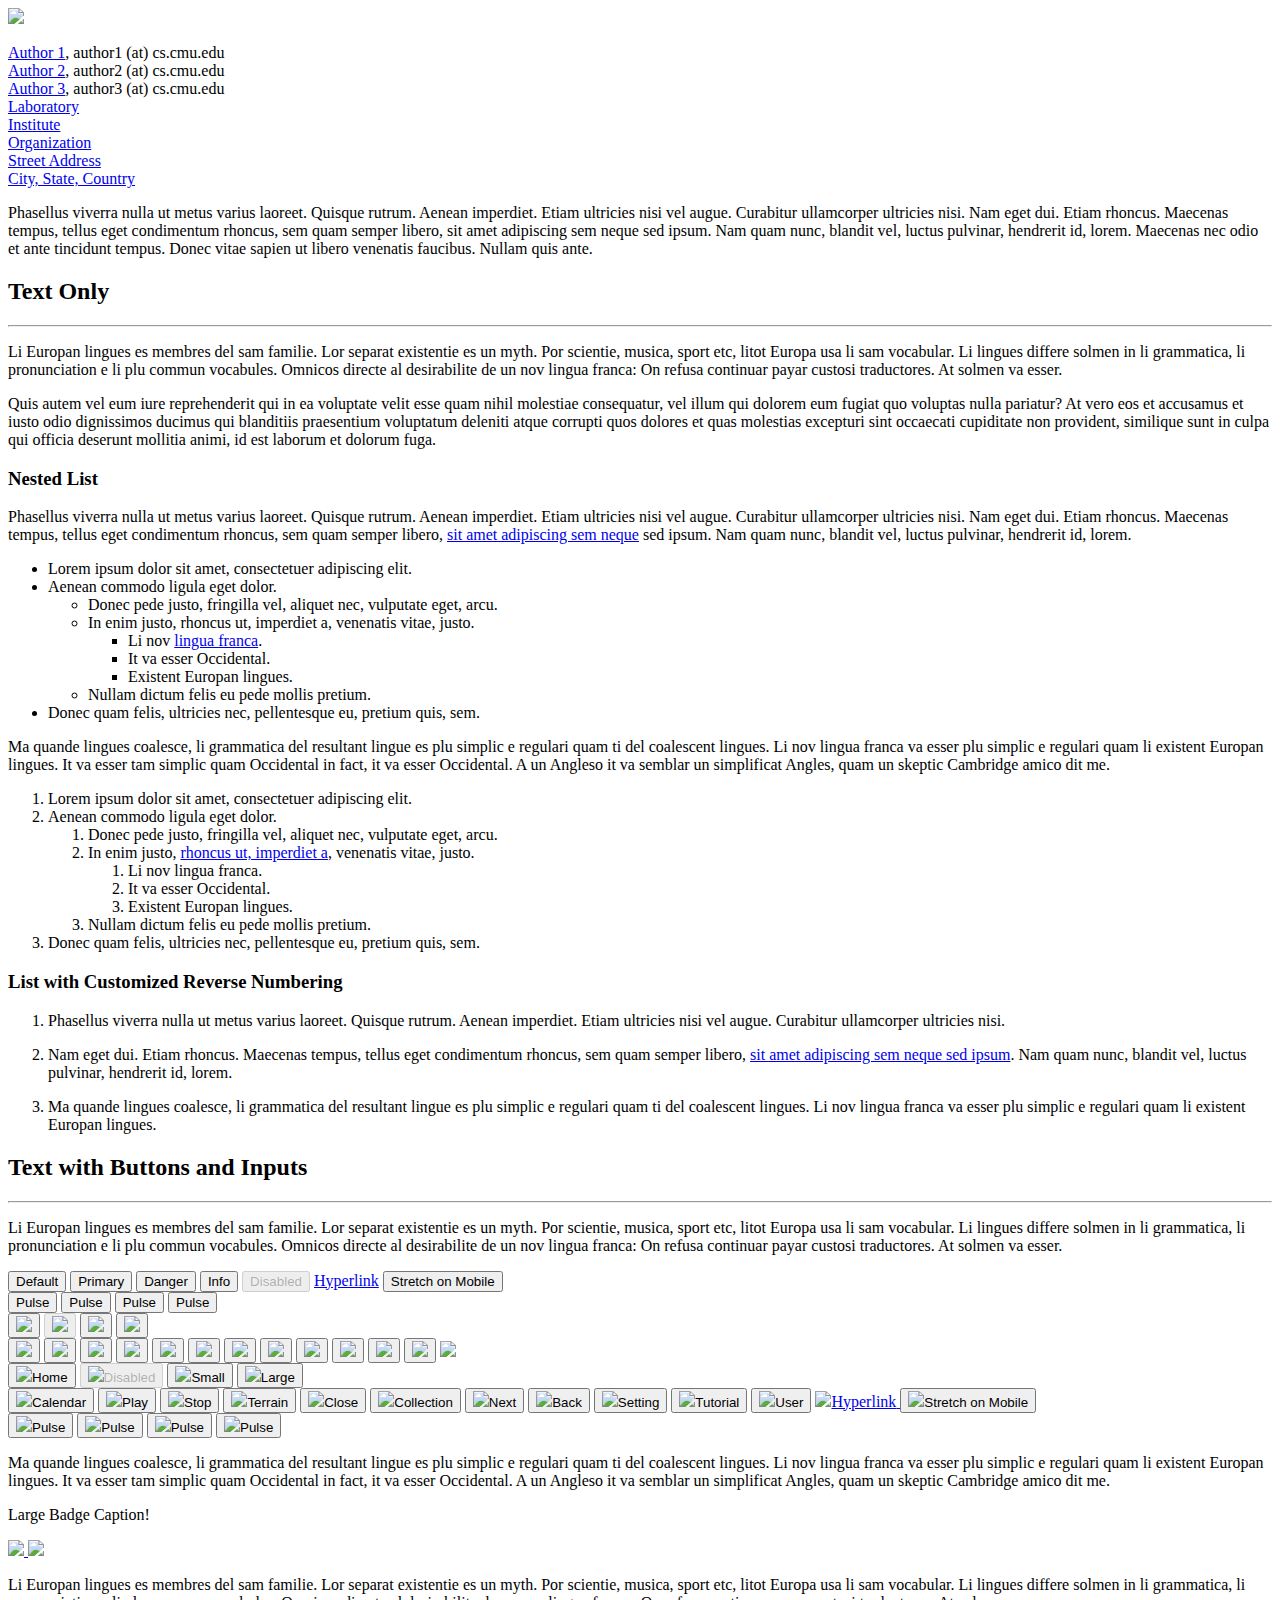
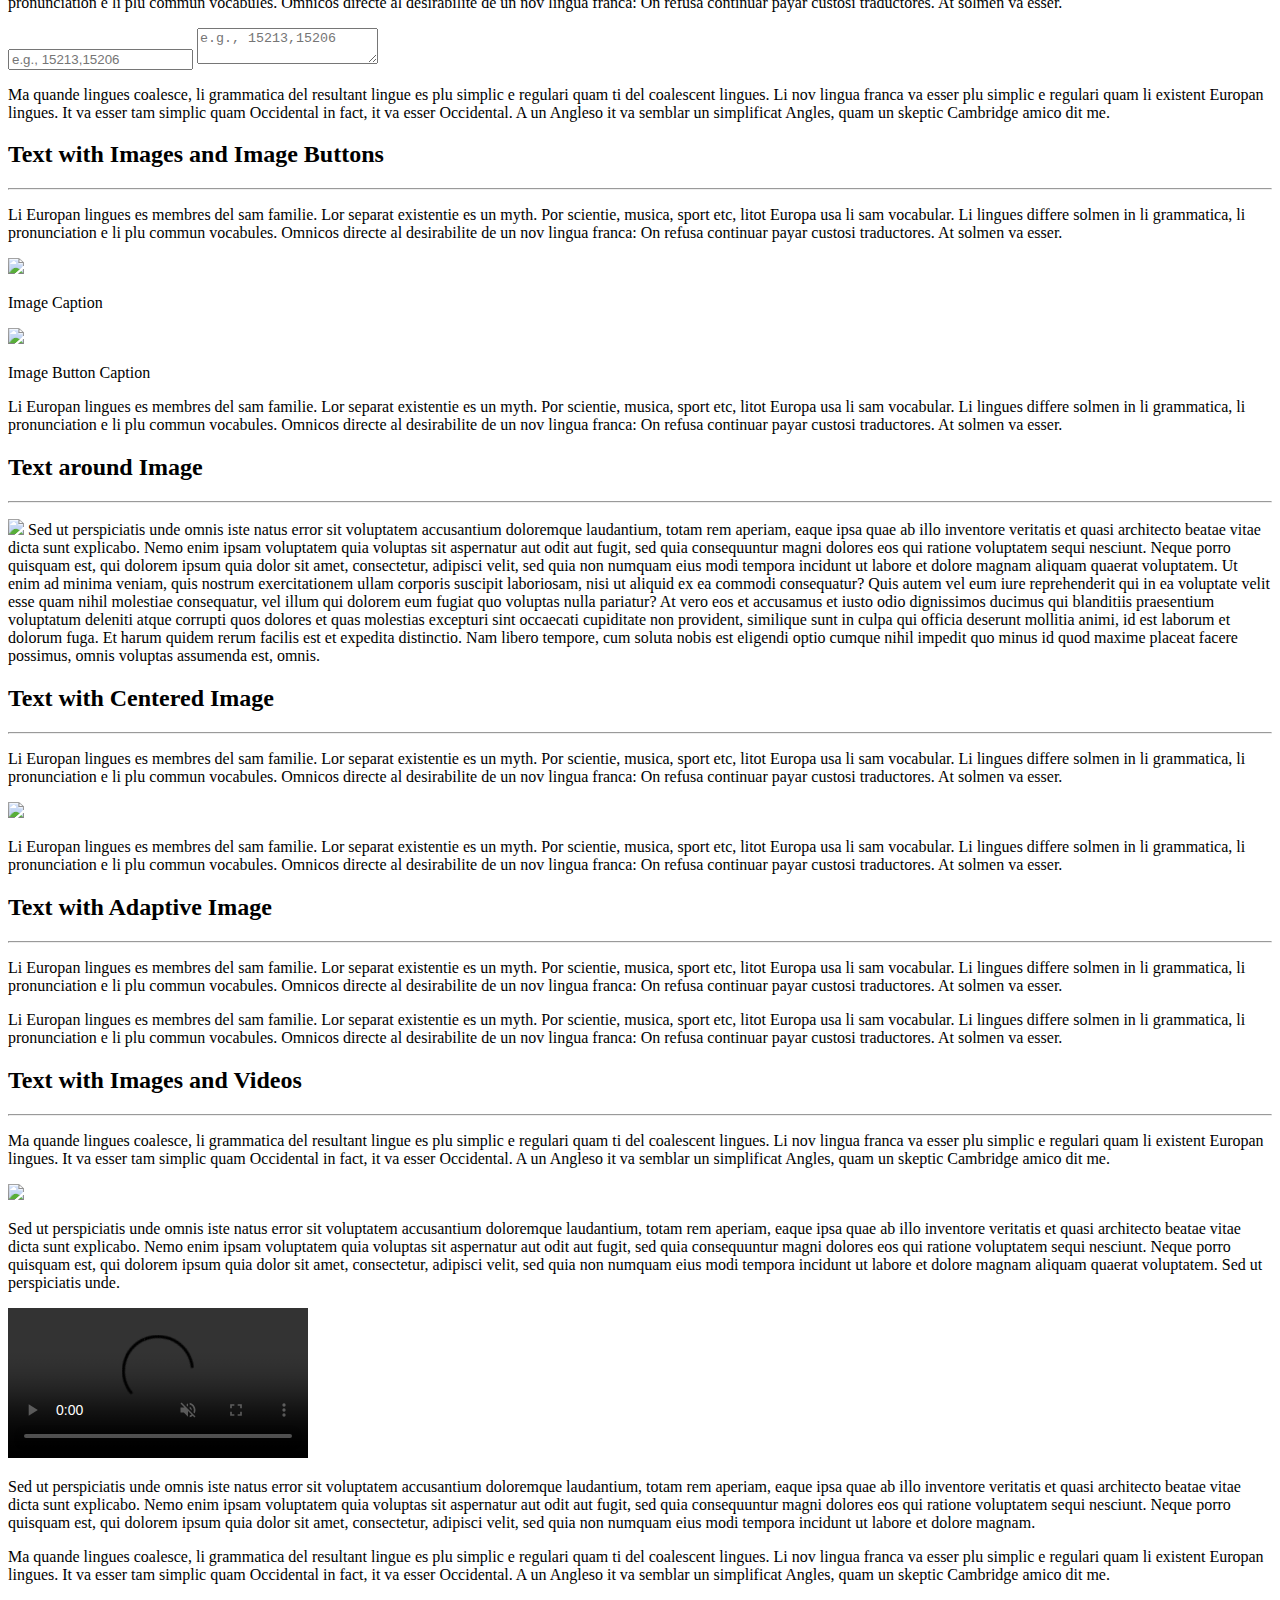
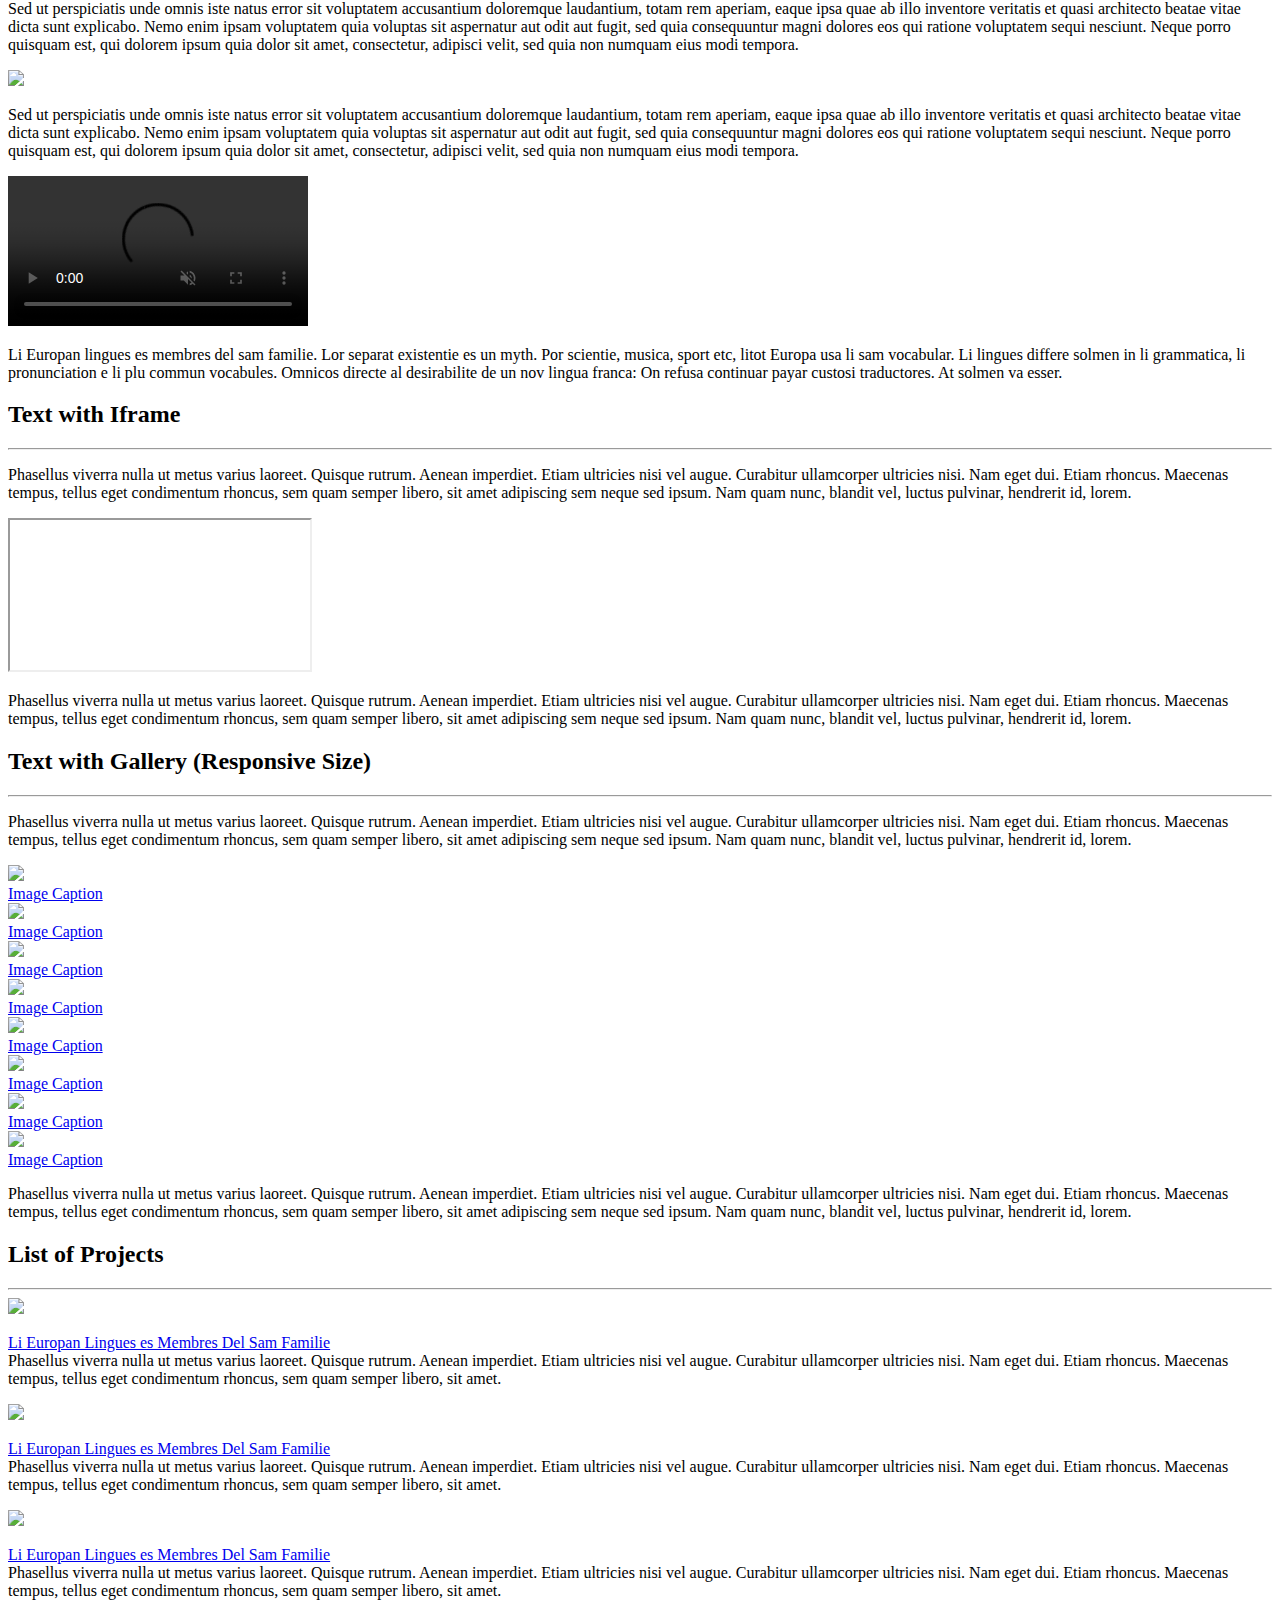
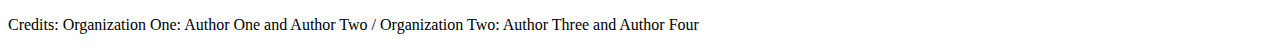
==== index.html @ cc832cb2 "Create index.html" ====
<!doctype html>
<html>

<head>
  <title>Abhay Hegde</title>
  <meta charset="utf-8" name="viewport" content="width=device-width, initial-scale=1">
  <link href="css/frame.css" media="screen" rel="stylesheet" type="text/css" />
  <link href="css/controls.css" media="screen" rel="stylesheet" type="text/css" />
  <link href="css/custom.css" media="screen" rel="stylesheet" type="text/css" />
  <link href='https://fonts.googleapis.com/css?family=Open+Sans:400,700' rel='stylesheet' type='text/css'>
  <link href='https://fonts.googleapis.com/css?family=Open+Sans+Condensed:300,700' rel='stylesheet' type='text/css'>
  <link href="https://fonts.googleapis.com/css?family=Source+Sans+Pro:400,700" rel="stylesheet">
  <script src="https://ajax.googleapis.com/ajax/libs/jquery/3.3.1/jquery.min.js"></script>
  <script src="js/menu.js"></script>
  <style>
    .menu-index {
      color: rgb(255, 255, 255) !important;
      opacity: 1 !important;
      font-weight: 700 !important;
    }
  </style>
</head>

<body>
  <div class="menu-container"></div>
  <div class="content-container">
    <div class="content">
      <div class="content-table flex-column">
        <!--Start Intro-->
        <div class="flex-row">
          <div class="flex-item flex-column">
            <img class="image" src="img/dummay-img.png">
          </div>
          <div class="flex-item flex-column">
            <p class="text text-large">
              <a target="_blank" href="javascript:void(0)">Author 1</a>, author1 (at) cs.cmu.edu<br>
              <a target="_blank" href="javascript:void(0)">Author 2</a>, author2 (at) cs.cmu.edu<br>
              <a target="_blank" href="javascript:void(0)">Author 3</a>, author3 (at) cs.cmu.edu<br>
              <a target="_blank" href="javascript:void(0)">Laboratory</a><br>
              <a target="_blank" href="javascript:void(0)">Institute</a><br>
              <a target="_blank" href="javascript:void(0)">Organization</a><br>
              <a target="_blank" href="javascript:void(0)">Street Address</a><br>
              <a target="_blank" href="javascript:void(0)">City, State, Country</a>
            </p>
          </div>
        </div>
        <div class="flex-row">
          <div class="flex-item flex-column">
            <p class="text add-top-margin">
              Phasellus viverra nulla ut metus varius laoreet. Quisque rutrum. Aenean imperdiet. Etiam ultricies nisi vel
              augue. Curabitur ullamcorper ultricies nisi. Nam eget dui. Etiam rhoncus. Maecenas tempus, tellus eget
              condimentum rhoncus, sem quam semper libero, sit amet adipiscing sem neque sed ipsum. Nam quam nunc, blandit
              vel, luctus pulvinar, hendrerit id, lorem. Maecenas nec odio et ante tincidunt tempus. Donec vitae
              sapien ut libero venenatis faucibus. Nullam quis ante.
            </p>
          </div>
        </div>
        <!--End Intro-->
        <!--Start Text Only-->
        <div class="flex-row">
          <div class="flex-item flex-column">
            <h2 class="add-top-margin">Text Only</h2>
            <hr>
            <p class="text">
              Li Europan lingues es membres del sam familie. Lor separat existentie es un myth. Por scientie, musica,
              sport etc, litot Europa usa li sam vocabular. Li lingues differe solmen in li grammatica, li pronunciation e
              li plu commun vocabules. Omnicos directe al desirabilite de un nov lingua franca: On refusa continuar payar
              custosi traductores. At solmen va esser.
            </p>
            <p class="text">
              Quis autem vel eum iure reprehenderit qui in ea voluptate velit esse quam nihil molestiae consequatur,
              vel illum qui dolorem eum fugiat quo voluptas nulla pariatur? At vero eos et accusamus et iusto odio dignissimos
              ducimus qui blanditiis praesentium voluptatum deleniti atque corrupti quos dolores et quas molestias
              excepturi sint occaecati cupiditate non provident, similique sunt in culpa qui officia deserunt mollitia
              animi, id est laborum et dolorum fuga.
            </p>
            <h3>Nested List</h3>
            <p class="text">
              Phasellus viverra nulla ut metus varius laoreet. Quisque rutrum. Aenean imperdiet. Etiam ultricies nisi vel
              augue. Curabitur ullamcorper ultricies nisi. Nam eget dui. Etiam rhoncus. Maecenas tempus, tellus eget
              condimentum rhoncus, sem quam semper libero, <a target="_blank" href="javascript:void(0)">sit amet adipiscing sem neque</a> sed ipsum. Nam quam nunc, blandit
              vel, luctus pulvinar, hendrerit id, lorem.
            </p>
            <ul>
              <li>Lorem ipsum dolor sit amet, consectetuer adipiscing elit.</li>
              <li>Aenean commodo ligula eget dolor.
                <ul>
                  <li>Donec pede justo, fringilla vel, aliquet nec, vulputate eget, arcu.</li>
                  <li>In enim justo, rhoncus ut, imperdiet a, venenatis vitae, justo.
                    <ul>
                      <li>Li nov <a target="_blank" href="javascript:void(0)">lingua franca</a>.</li>
                      <li>It va esser Occidental.</li>
                      <li>Existent Europan lingues.</li>
                    </ul>
                  </li>
                  <li>Nullam dictum felis eu pede mollis pretium.</li>
                </ul>
              </li>
              <li>Donec quam felis, ultricies nec, pellentesque eu, pretium quis, sem. </li>
            </ul>
            <p class="text">
              Ma quande lingues coalesce, li grammatica del resultant lingue es plu simplic e regulari quam ti del
              coalescent lingues. Li nov lingua franca va esser plu simplic e regulari quam li existent Europan lingues.
              It va esser tam simplic quam Occidental in fact, it va esser Occidental. A un Angleso it va semblar un
              simplificat Angles, quam un skeptic Cambridge amico dit me.
            </p>
            <ol class="nested">
              <li>Lorem ipsum dolor sit amet, consectetuer adipiscing elit.</li>
              <li>Aenean commodo ligula eget dolor.
                <ol class="nested">
                  <li>Donec pede justo, fringilla vel, aliquet nec, vulputate eget, arcu.</li>
                  <li>In enim justo, <a target="_blank" href="javascript:void(0)">rhoncus ut, imperdiet a</a>, venenatis vitae, justo.
                    <ol class="nested">
                      <li>Li nov lingua franca.</li>
                      <li>It va esser Occidental.</li>
                      <li>Existent Europan lingues.</li>
                    </ol>
                  </li>
                  <li>Nullam dictum felis eu pede mollis pretium.</li>
                </ol>
              </li>
              <li>Donec quam felis, ultricies nec, pellentesque eu, pretium quis, sem. </li>
            </ol>
            <h3>List with Customized Reverse Numbering</h3>
            <ol class="publication C-list">
              <li>
                <p class="text-small-margin">
                  Phasellus viverra nulla ut metus varius laoreet. Quisque rutrum. Aenean imperdiet. Etiam ultricies nisi vel
                  augue. Curabitur ullamcorper ultricies nisi.
                </p>
              </li>
              <li>
                <p class="text-small-margin">
                  Nam eget dui. Etiam rhoncus. Maecenas tempus, tellus eget
                  condimentum rhoncus, sem quam semper libero, <a target="_blank" href="javascript:void(0)">sit amet adipiscing sem neque sed ipsum</a>. Nam quam nunc, blandit
                  vel, luctus pulvinar, hendrerit id, lorem.
                </p>
              </li>
              <li>
                <p class="text-small-margin">
                  Ma quande lingues coalesce, li grammatica del resultant lingue es plu simplic e regulari quam ti del
                  coalescent lingues. Li nov lingua franca va esser plu simplic e regulari quam li existent Europan lingues.
                </p>
              </li>
            </ol>
          </div>
        </div>
        <!--End Text Only-->
        <!--Start Text with Buttons-->
        <div class="flex-row">
          <div class="flex-item flex-column">
            <h2 class="add-top-margin">Text with Buttons and Inputs</h2>
            <hr>
            <p class="text">
              Li Europan lingues es membres del sam familie. Lor separat existentie es un myth. Por scientie, musica,
              sport etc, litot Europa usa li sam vocabular. Li lingues differe solmen in li grammatica, li pronunciation e
              li plu commun vocabules. Omnicos directe al desirabilite de un nov lingua franca: On refusa continuar payar
              custosi traductores. At solmen va esser.
            </p>
            <div class="control-group">
              <button class="custom-button">Default</button>
              <button class="custom-button custom-button-primary">Primary</button>
              <button class="custom-button custom-button-danger">Danger</button>
              <button class="custom-button custom-button-info">Info</button>
              <button class="custom-button" disabled>Disabled</button>
              <a class="custom-button" target="_blank" href="https://github.com/abhayhegde/abhayhegde.github.io" target="_blank">Hyperlink</a>
              <button class="custom-button custom-button-primary stretch-on-mobile">Stretch on Mobile</button>
            </div>
            <div class="control-group">
              <button class="custom-button pulse-black">Pulse</button>
              <button class="custom-button custom-button-primary pulse-primary">Pulse</button>
              <button class="custom-button custom-button-danger pulse-danger">Pulse</button>
              <button class="custom-button custom-button-info pulse-info">Pulse</button>
            </div>
            <div class="control-group">
              <button class="custom-button-flat"><img src="img/home.png"></button>
              <button class="custom-button-flat" disabled><img src="img/home.png"></button>
              <button class="custom-button-flat small"><img src="img/home.png"></button>
              <button class="custom-button-flat large"><img src="img/home.png"></button>
            </div>
            <div class="control-group">
              <button class="custom-button-flat"><img src="img/calendar.png"></button>
              <button class="custom-button-flat"><img src="img/play.png"></button>
              <button class="custom-button-flat"><img src="img/pause.png"></button>
              <button class="custom-button-flat"><img src="img/stop.png"></button>
              <button class="custom-button-flat"><img src="img/terrain.png"></button>
              <button class="custom-button-flat"><img src="img/close.png"></button>
              <button class="custom-button-flat"><img src="img/collection.png"></button>
              <button class="custom-button-flat"><img src="img/next.png"></button>
              <button class="custom-button-flat"><img src="img/back.png"></button>
              <button class="custom-button-flat"><img src="img/setting.png"></button>
              <button class="custom-button-flat"><img src="img/book.png"></button>
              <button class="custom-button-flat"><img src="img/user.png"></button>
              <a class="custom-button-flat" href="https://github.com/abhayhegde/abhayhegde.github.io" target="_blank">
                <img src="img/link.png">
              </a>
            </div>
            <div class="control-group">
              <button class="custom-button-flat"><img src="img/home.png"><span>Home</span></button>
              <button class="custom-button-flat" disabled><img src="img/home.png"><span>Disabled</span></button>
              <button class="custom-button-flat small"><img src="img/home.png"><span>Small</span></button>
              <button class="custom-button-flat large"><img src="img/home.png"><span>Large</span></button>
            </div>
            <div class="control-group">
              <button class="custom-button-flat"><img src="img/calendar.png"><span>Calendar</span></button>
              <button class="custom-button-flat"><img src="img/play.png"><span>Play</span></button>
              <button class="custom-button-flat"><img src="img/stop.png"><span>Stop</span></button>
              <button class="custom-button-flat"><img src="img/terrain.png"><span>Terrain</span></button>
              <button class="custom-button-flat"><img src="img/close.png"><span>Close</span></button>
              <button class="custom-button-flat"><img src="img/collection.png"><span>Collection</span></button>
              <button class="custom-button-flat"><img src="img/next.png"><span>Next</span></button>
              <button class="custom-button-flat"><img src="img/back.png"><span>Back</span></button>
              <button class="custom-button-flat"><img src="img/setting.png"><span>Setting</span></button>
              <button class="custom-button-flat"><img src="img/book.png"><span>Tutorial</span></button>
              <button class="custom-button-flat"><img src="img/user.png"><span>User</span></button>
              <a class="custom-button-flat" href="https://github.com/abhayhegde/abhayhegde.github.io" target="_blank">
                <img src="img/link.png"><span>Hyperlink</span>
              </a>
              <button class="custom-button-flat stretch-on-mobile"><img src="img/play.png"><span>Stretch on Mobile</span></button>
            </div>
            <div class="control-group">
              <button class="custom-button-flat pulse-black"><img src="img/home.png"><span>Pulse</span></button>
              <button class="custom-button-flat pulse-primary"><img src="img/home.png"><span>Pulse</span></button>
              <button class="custom-button-flat pulse-danger"><img src="img/home.png"><span>Pulse</span></button>
              <button class="custom-button-flat pulse-info"><img src="img/home.png"><span>Pulse</span></button>
            </div>
            <p class="text">
              Ma quande lingues coalesce, li grammatica del resultant lingue es plu simplic e regulari quam ti del
              coalescent lingues. Li nov lingua franca va esser plu simplic e regulari quam li existent Europan lingues.
              It va esser tam simplic quam Occidental in fact, it va esser Occidental. A un Angleso it va semblar un
              simplificat Angles, quam un skeptic Cambridge amico dit me.
            </p>
          </div>
        </div>
        <div class="flex-row-space-between">
          <div class="flex-item flex-column">
            <p class="text badge-text">Large Badge Caption!</p>
          </div>
          <div class="flex-item flex-column">
            <div class="control-group">
              <a href="javascript:void(0)" target="_blank" class="custom-image-button">
                <img src="img/app-store-badge.png" width="150">
              </a>
              <a href="javascript:void(0)" target="_blank" class="custom-image-button">
                <img src="img/google-play-badge.png" width="150">
              </a>
            </div>
          </div>
        </div>
        <div class="flex-row">
          <div class="flex-item flex-column">
            <p class="text">
              Li Europan lingues es membres del sam familie. Lor separat existentie es un myth. Por scientie, musica,
              sport etc, litot Europa usa li sam vocabular. Li lingues differe solmen in li grammatica, li pronunciation e
              li plu commun vocabules. Omnicos directe al desirabilite de un nov lingua franca: On refusa continuar payar
              custosi traductores. At solmen va esser.
            </p>
            <div class="control-group">
              <input class="custom-textbox stretch-on-mobile" type="text" placeholder="e.g., 15213,15206">
              <textarea class="custom-textbox stretch-on-mobile" placeholder="e.g., 15213,15206"></textarea>
            </div>
            <p class="text">
              Ma quande lingues coalesce, li grammatica del resultant lingue es plu simplic e regulari quam ti del
              coalescent lingues. Li nov lingua franca va esser plu simplic e regulari quam li existent Europan lingues.
              It va esser tam simplic quam Occidental in fact, it va esser Occidental. A un Angleso it va semblar un
              simplificat Angles, quam un skeptic Cambridge amico dit me.
            </p>
          </div>
        </div>
        <!--End Text with Buttons-->
        <!--Start Text with Images and Image buttons-->
        <div class="flex-row">
          <div class="flex-item flex-column">
            <h2 class="add-top-margin">Text with Images and Image Buttons</h2>
            <hr>
            <p class="text">
              Li Europan lingues es membres del sam familie. Lor separat existentie es un myth. Por scientie, musica,
              sport etc, litot Europa usa li sam vocabular. Li lingues differe solmen in li grammatica, li pronunciation e
              li plu commun vocabules. Omnicos directe al desirabilite de un nov lingua franca: On refusa continuar payar
              custosi traductores. At solmen va esser.
            </p>
          </div>
        </div>
        <div class="flex-row-space-between">
          <div class="flex-item flex-column">
            <img class="image max-width-400" src="img/dummay-img.png">
            <p class="image-caption">Image Caption</p>
          </div>
          <div class="flex-item flex-column">
            <a href="https://github.com/yenchiah/project-website-template" target="_blank" class="image max-width-400">
              <img src="img/dummay-img.png">
            </a>
            <p class="image-caption">Image Button Caption</p>
          </div>
        </div>
        <div class="flex-row">
          <div class="flex-item flex-column">
            <p class="text">
              Li Europan lingues es membres del sam familie. Lor separat existentie es un myth. Por scientie, musica,
              sport etc, litot Europa usa li sam vocabular. Li lingues differe solmen in li grammatica, li pronunciation e
              li plu commun vocabules. Omnicos directe al desirabilite de un nov lingua franca: On refusa continuar payar
              custosi traductores. At solmen va esser.
            </p>
          </div>
        </div>
        <!--End Text with Images and Image buttons-->
        <!--Start Text around Image-->
        <div class="flex-row">
          <div class="flex-item flex-column">
            <h2 class="add-top-margin">Text around Image</h2>
            <hr>
            <p class="text">
              <img class="image image-wrap-text max-width-400" src="img/dummay-img.png">
              Sed ut perspiciatis unde omnis iste natus error sit voluptatem accusantium doloremque laudantium, totam rem
              aperiam, eaque ipsa quae ab illo inventore veritatis et quasi architecto beatae vitae dicta sunt explicabo.
              Nemo enim ipsam voluptatem quia voluptas sit aspernatur aut odit aut fugit, sed quia consequuntur magni
              dolores eos qui ratione voluptatem sequi nesciunt. Neque porro quisquam est, qui dolorem ipsum quia dolor sit
              amet, consectetur, adipisci velit, sed quia non numquam eius modi tempora incidunt ut labore et dolore magnam
              aliquam quaerat voluptatem. Ut enim ad minima veniam, quis nostrum exercitationem ullam corporis suscipit
              laboriosam, nisi ut aliquid ex ea commodi consequatur? Quis autem vel eum iure reprehenderit qui in ea
              voluptate velit esse quam nihil molestiae consequatur, vel illum qui dolorem eum fugiat quo voluptas nulla
              pariatur? At vero eos et accusamus et iusto odio dignissimos ducimus qui blanditiis praesentium voluptatum
              deleniti atque corrupti quos dolores et quas molestias excepturi sint occaecati cupiditate non provident,
              similique sunt in culpa qui officia deserunt mollitia animi, id est laborum et dolorum fuga. Et harum quidem
              rerum facilis est et expedita distinctio. Nam libero tempore, cum soluta nobis est eligendi optio cumque nihil
              impedit quo minus id quod maxime placeat facere possimus, omnis voluptas assumenda est, omnis.
            </p>
          </div>
        </div>
        <!--End Text around Image-->
        <!--Start Text with Centered Image-->
        <div class="flex-row">
          <div class="flex-item flex-column">
            <h2 class="add-top-margin">Text with Centered Image</h2>
            <hr>
            <p class="text">
              Li Europan lingues es membres del sam familie. Lor separat existentie es un myth. Por scientie, musica,
              sport etc, litot Europa usa li sam vocabular. Li lingues differe solmen in li grammatica, li pronunciation e
              li plu commun vocabules. Omnicos directe al desirabilite de un nov lingua franca: On refusa continuar payar
              custosi traductores. At solmen va esser.
            </p>
            <img class="image center max-width-400" src="img/dummay-img.png">
            <p class="text">
              Li Europan lingues es membres del sam familie. Lor separat existentie es un myth. Por scientie, musica,
              sport etc, litot Europa usa li sam vocabular. Li lingues differe solmen in li grammatica, li pronunciation e
              li plu commun vocabules. Omnicos directe al desirabilite de un nov lingua franca: On refusa continuar payar
              custosi traductores. At solmen va esser.
            </p>
          </div>
        </div>
        <!--End Text with Centered Image-->
        <!--Start Text with Adaptive Image-->
        <div class="flex-row">
          <div class="flex-item flex-column">
            <h2 class="add-top-margin">Text with Adaptive Image</h2>
            <hr>
            <p class="text">
              Li Europan lingues es membres del sam familie. Lor separat existentie es un myth. Por scientie, musica,
              sport etc, litot Europa usa li sam vocabular. Li lingues differe solmen in li grammatica, li pronunciation e
              li plu commun vocabules. Omnicos directe al desirabilite de un nov lingua franca: On refusa continuar payar
              custosi traductores. At solmen va esser.
            </p>
            <a class="image adaptive-image" style="background-image: url('img/dummay-img-long.png'); min-height: 150px;" href="img/dummay-img-long.png" target="_blank"></a>
            <p class="text">
              Li Europan lingues es membres del sam familie. Lor separat existentie es un myth. Por scientie, musica,
              sport etc, litot Europa usa li sam vocabular. Li lingues differe solmen in li grammatica, li pronunciation e
              li plu commun vocabules. Omnicos directe al desirabilite de un nov lingua franca: On refusa continuar payar
              custosi traductores. At solmen va esser.
            </p>
          </div>
        </div>
        <!--End Text with Adaptive Image-->
        <!--Start Text with Images and Videos-->
        <div class="flex-row">
          <div class="flex-item flex-column">
            <h2 class="add-top-margin">Text with Images and Videos</h2>
            <hr>
            <p class="text">
              Ma quande lingues coalesce, li grammatica del resultant lingue es plu simplic e regulari quam ti del
              coalescent lingues. Li nov lingua franca va esser plu simplic e regulari quam li existent Europan lingues.
              It va esser tam simplic quam Occidental in fact, it va esser Occidental. A un Angleso it va semblar un
              simplificat Angles, quam un skeptic Cambridge amico dit me.
            </p>
          </div>
        </div>
        <div class="flex-row">
          <div class="flex-item flex-item-stretch flex-column">
            <img class="image" src="img/dummay-img.png">
          </div>
          <div class="flex-item flex-item-stretch flex-column">
            <p class="text">
              Sed ut perspiciatis unde omnis iste natus error sit voluptatem accusantium doloremque laudantium, totam rem
              aperiam, eaque ipsa quae ab illo inventore veritatis et quasi architecto beatae vitae dicta sunt explicabo.
              Nemo enim ipsam voluptatem quia voluptas sit aspernatur aut odit aut fugit, sed quia consequuntur magni
              dolores eos qui ratione voluptatem sequi nesciunt. Neque porro quisquam est, qui dolorem ipsum quia dolor
              sit amet, consectetur, adipisci velit, sed quia non numquam eius modi tempora incidunt ut labore et dolore
              magnam aliquam quaerat voluptatem. Sed ut perspiciatis unde.
            </p>
          </div>
        </div>
        <div class="flex-row">
          <div class="flex-item flex-item-stretch flex-column">
            <video preload controls autoplay loop muted playsinline class="image">
              <source src="vid/mov_bbb.mp4" type="video/mp4">
              Your browser does not support the video tag.
            </video>
          </div>
          <div class="flex-item flex-item-stretch flex-column">
            <p class="text">
              Sed ut perspiciatis unde omnis iste natus error sit voluptatem accusantium doloremque laudantium, totam rem
              aperiam, eaque ipsa quae ab illo inventore veritatis et quasi architecto beatae vitae dicta sunt explicabo.
              Nemo enim ipsam voluptatem quia voluptas sit aspernatur aut odit aut fugit, sed quia consequuntur magni
              dolores eos qui ratione voluptatem sequi nesciunt. Neque porro quisquam est, qui dolorem ipsum quia dolor
              sit amet, consectetur, adipisci velit, sed quia non numquam eius modi tempora incidunt ut labore et dolore
              magnam.
            </p>
          </div>
        </div>
        <div class="flex-row">
          <div class="flex-item flex-column">
            <p class="text">
              Ma quande lingues coalesce, li grammatica del resultant lingue es plu simplic e regulari quam ti del
              coalescent lingues. Li nov lingua franca va esser plu simplic e regulari quam li existent Europan lingues.
              It va esser tam simplic quam Occidental in fact, it va esser Occidental. A un Angleso it va semblar un
              simplificat Angles, quam un skeptic Cambridge amico dit me.
            </p>
          </div>
        </div>
        <div class="flex-row">
          <div class="flex-item flex-item-stretch-2 flex-column">
            <p class="text">
              Sed ut perspiciatis unde omnis iste natus error sit voluptatem accusantium doloremque laudantium, totam rem
              aperiam, eaque ipsa quae ab illo inventore veritatis et quasi architecto beatae vitae dicta sunt explicabo.
              Nemo enim ipsam voluptatem quia voluptas sit aspernatur aut odit aut fugit, sed quia consequuntur magni
              dolores eos qui ratione voluptatem sequi nesciunt. Neque porro quisquam est, qui dolorem ipsum quia dolor
              sit amet, consectetur, adipisci velit, sed quia non numquam eius modi tempora.
            </p>
          </div>
          <div class="flex-item flex-item-stretch flex-column">
            <img class="image" src="img/dummay-img.png">
          </div>
        </div>
        <div class="flex-row">
          <div class="flex-item flex-item-stretch-2 flex-column">
            <p class="text">
              Sed ut perspiciatis unde omnis iste natus error sit voluptatem accusantium doloremque laudantium, totam rem
              aperiam, eaque ipsa quae ab illo inventore veritatis et quasi architecto beatae vitae dicta sunt explicabo.
              Nemo enim ipsam voluptatem quia voluptas sit aspernatur aut odit aut fugit, sed quia consequuntur magni
              dolores eos qui ratione voluptatem sequi nesciunt. Neque porro quisquam est, qui dolorem ipsum quia dolor
              sit amet, consectetur, adipisci velit, sed quia non numquam eius modi tempora.
            </p>
          </div>
          <div class="flex-item flex-item-stretch flex-column">
            <video preload controls autoplay loop muted playsinline class="image">
              <source src="vid/mov_bbb.mp4" type="video/mp4">
              Your browser does not support the video tag.
            </video>
          </div>
        </div>
        <div class="flex-row">
          <div class="flex-item flex-item-stretch flex-column">
            <p class="text">
              Li Europan lingues es membres del sam familie. Lor separat existentie es un myth. Por scientie, musica,
              sport etc, litot Europa usa li sam vocabular. Li lingues differe solmen in li grammatica, li pronunciation e
              li plu commun vocabules. Omnicos directe al desirabilite de un nov lingua franca: On refusa continuar payar
              custosi traductores. At solmen va esser.
            </p>
          </div>
        </div>
        <!--End Text with Images and Videos-->
        <div class="flex-row">
          <div class="flex-item flex-column">
            <h2 class="add-top-margin">Text with Iframe</h2>
            <hr>
            <p class="text">
              Phasellus viverra nulla ut metus varius laoreet. Quisque rutrum. Aenean imperdiet. Etiam ultricies nisi vel
              augue. Curabitur ullamcorper ultricies nisi. Nam eget dui. Etiam rhoncus. Maecenas tempus, tellus eget
              condimentum rhoncus, sem quam semper libero, sit amet adipiscing sem neque sed ipsum. Nam quam nunc, blandit
              vel, luctus pulvinar, hendrerit id, lorem.
            </p>
            <iframe class="iframe-in-body" src="http://yenchiah.me/geo-heatmap/smell.html"></iframe>
            <p class="text">
              Phasellus viverra nulla ut metus varius laoreet. Quisque rutrum. Aenean imperdiet. Etiam ultricies nisi vel
              augue. Curabitur ullamcorper ultricies nisi. Nam eget dui. Etiam rhoncus. Maecenas tempus, tellus eget
              condimentum rhoncus, sem quam semper libero, sit amet adipiscing sem neque sed ipsum. Nam quam nunc, blandit
              vel, luctus pulvinar, hendrerit id, lorem.
            </p>
          </div>
        </div>
        <!--Start Text with Gallery-->
        <div class="flex-row">
          <div class="flex-item flex-column">
            <h2 class="add-top-margin">Text with Gallery (Responsive Size)</h2>
            <hr>
            <p class="text">
              Phasellus viverra nulla ut metus varius laoreet. Quisque rutrum. Aenean imperdiet. Etiam ultricies nisi vel
              augue. Curabitur ullamcorper ultricies nisi. Nam eget dui. Etiam rhoncus. Maecenas tempus, tellus eget
              condimentum rhoncus, sem quam semper libero, sit amet adipiscing sem neque sed ipsum. Nam quam nunc, blandit
              vel, luctus pulvinar, hendrerit id, lorem.
            </p>
          </div>
        </div>
        <div class="gallery">
          <a href="javascript:void(0)" class="flex-column"><img src="img/dummay-img.png">
            <div>Image Caption</div>
          </a>
          <a href="javascript:void(0)" class="flex-column"><img src="img/dummay-img.png">
            <div>Image Caption</div>
          </a>
          <a href="javascript:void(0)" class="flex-column"><img src="img/dummay-img.png">
            <div>Image Caption</div>
          </a>
          <a href="javascript:void(0)" class="flex-column"><img src="img/dummay-img.png">
            <div>Image Caption</div>
          </a>
          <a href="javascript:void(0)" class="flex-column"><img src="img/dummay-img.png">
            <div>Image Caption</div>
          </a>
          <a href="javascript:void(0)" class="flex-column"><img src="img/dummay-img.png">
            <div>Image Caption</div>
          </a>
          <a href="javascript:void(0)" class="flex-column"><img src="img/dummay-img.png">
            <div>Image Caption</div>
          </a>
          <a href="javascript:void(0)" class="flex-column"><img src="img/dummay-img.png">
            <div>Image Caption</div>
          </a>
        </div>
        <div class="flex-row">
          <div class="flex-item flex-column">
            <p class="text">
              Phasellus viverra nulla ut metus varius laoreet. Quisque rutrum. Aenean imperdiet. Etiam ultricies nisi vel
              augue. Curabitur ullamcorper ultricies nisi. Nam eget dui. Etiam rhoncus. Maecenas tempus, tellus eget
              condimentum rhoncus, sem quam semper libero, sit amet adipiscing sem neque sed ipsum. Nam quam nunc, blandit
              vel, luctus pulvinar, hendrerit id, lorem.
            </p>
          </div>
        </div>
        <!--End Text with Gallery-->
        <!--Start List of Projects-->
        <div class="flex-row">
          <div class="flex-item flex-column full-width">
            <h2 class="add-top-margin">List of Projects</h2>
            <hr>
          </div>
        </div>
        <div class="flex-row">
          <div class="flex-item flex-item-stretch flex-column">
            <img class="image max-width-400" src="img/dummay-img.png">
          </div>
          <div class="flex-item flex-item-stretch-4 flex-column">
            <p class="text">
              <a class="highlight-text" href="javascript:void(0)">Li Europan Lingues es Membres Del Sam Familie</a><br>
              Phasellus viverra nulla ut metus varius laoreet. Quisque rutrum. Aenean imperdiet. Etiam ultricies nisi vel
              augue. Curabitur ullamcorper ultricies nisi. Nam eget dui. Etiam rhoncus. Maecenas tempus, tellus eget
              condimentum rhoncus, sem quam semper libero, sit amet.
            </p>
          </div>
        </div>
        <div class="flex-row">
          <div class="flex-item flex-item-stretch flex-column">
            <img class="image max-width-400" src="img/dummay-img.png">
          </div>
          <div class="flex-item flex-item-stretch-4 flex-column">
            <p class="text">
              <a class="highlight-text" href="javascript:void(0)">Li Europan Lingues es Membres Del Sam Familie</a><br>
              Phasellus viverra nulla ut metus varius laoreet. Quisque rutrum. Aenean imperdiet. Etiam ultricies nisi vel
              augue. Curabitur ullamcorper ultricies nisi. Nam eget dui. Etiam rhoncus. Maecenas tempus, tellus eget
              condimentum rhoncus, sem quam semper libero, sit amet.
            </p>
          </div>
        </div>
        <div class="flex-row">
          <div class="flex-item flex-item-stretch flex-column">
            <img class="image max-width-400" src="img/dummay-img.png">
          </div>
          <div class="flex-item flex-item-stretch-4 flex-column">
            <p class="text">
              <a class="highlight-text" href="javascript:void(0)">Li Europan Lingues es Membres Del Sam Familie</a><br>
              Phasellus viverra nulla ut metus varius laoreet. Quisque rutrum. Aenean imperdiet. Etiam ultricies nisi vel
              augue. Curabitur ullamcorper ultricies nisi. Nam eget dui. Etiam rhoncus. Maecenas tempus, tellus eget
              condimentum rhoncus, sem quam semper libero, sit amet.
            </p>
          </div>
        </div>
        <!--End List of Projects-->
        <!--Start Credits-->
        <div class="flex-row">
          <div class="flex-item flex-item-stretch flex-column">
            <p class="text text-small text-italic">
              Credits: <span class="highlight-text">Organization One</span>: Author One and Author Two / <span class="highlight-text">Organization Two</span>: Author Three and Author Four
            </p>
          </div>
        </div>
        <!--End Credits-->
      </div>
    </div>
  </div>
</body>

</html>
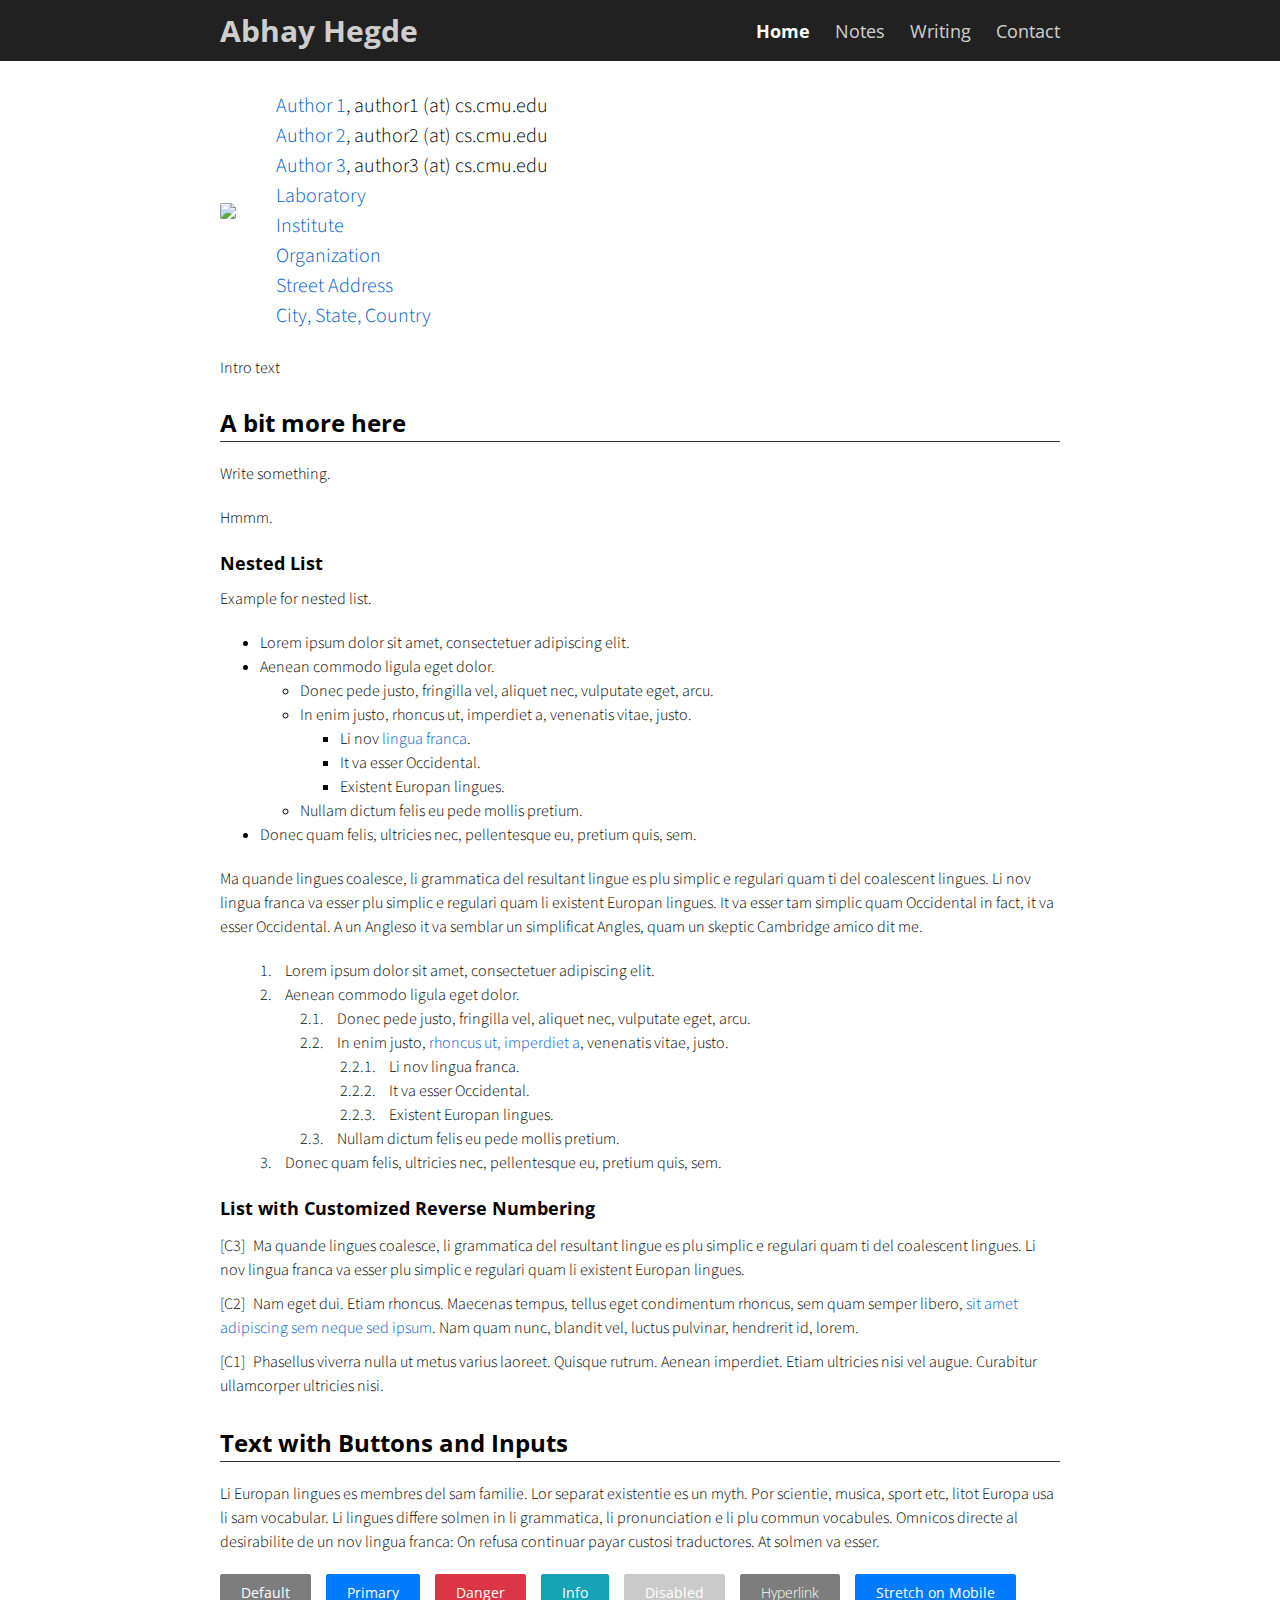
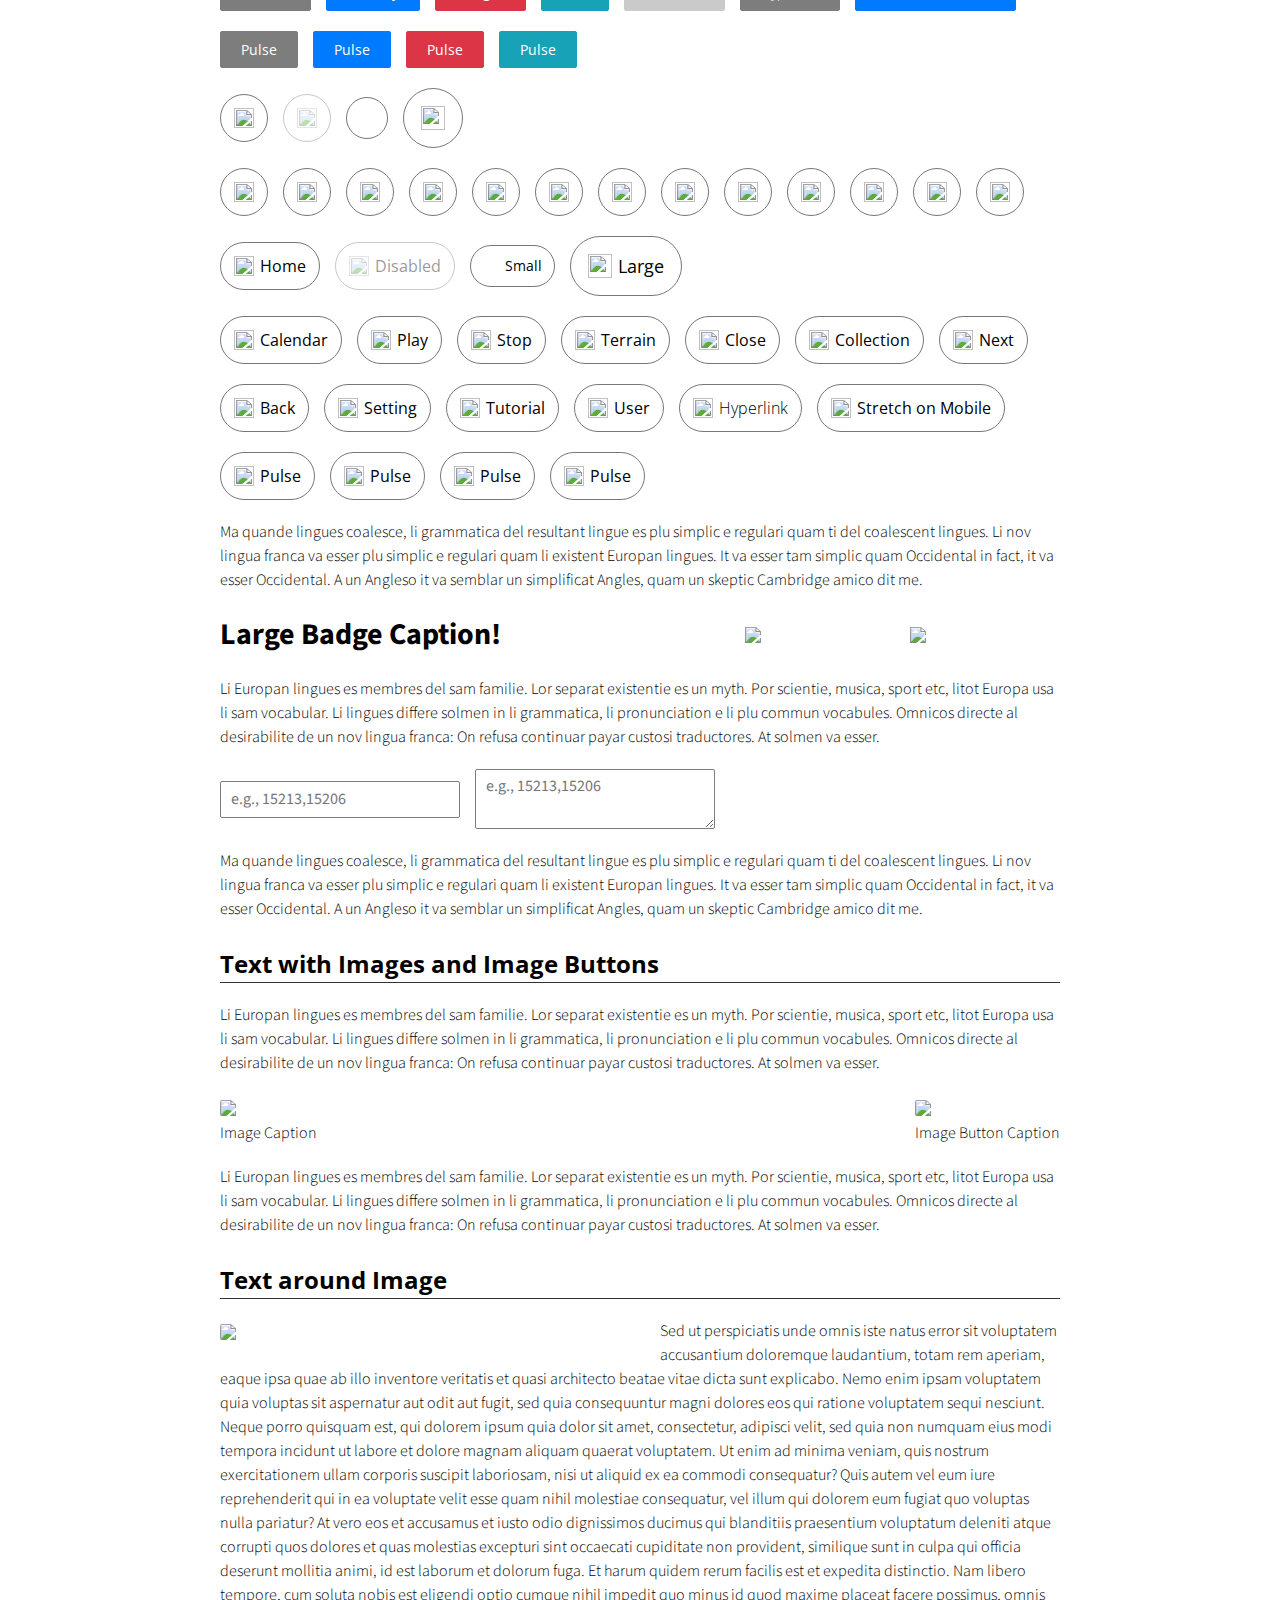
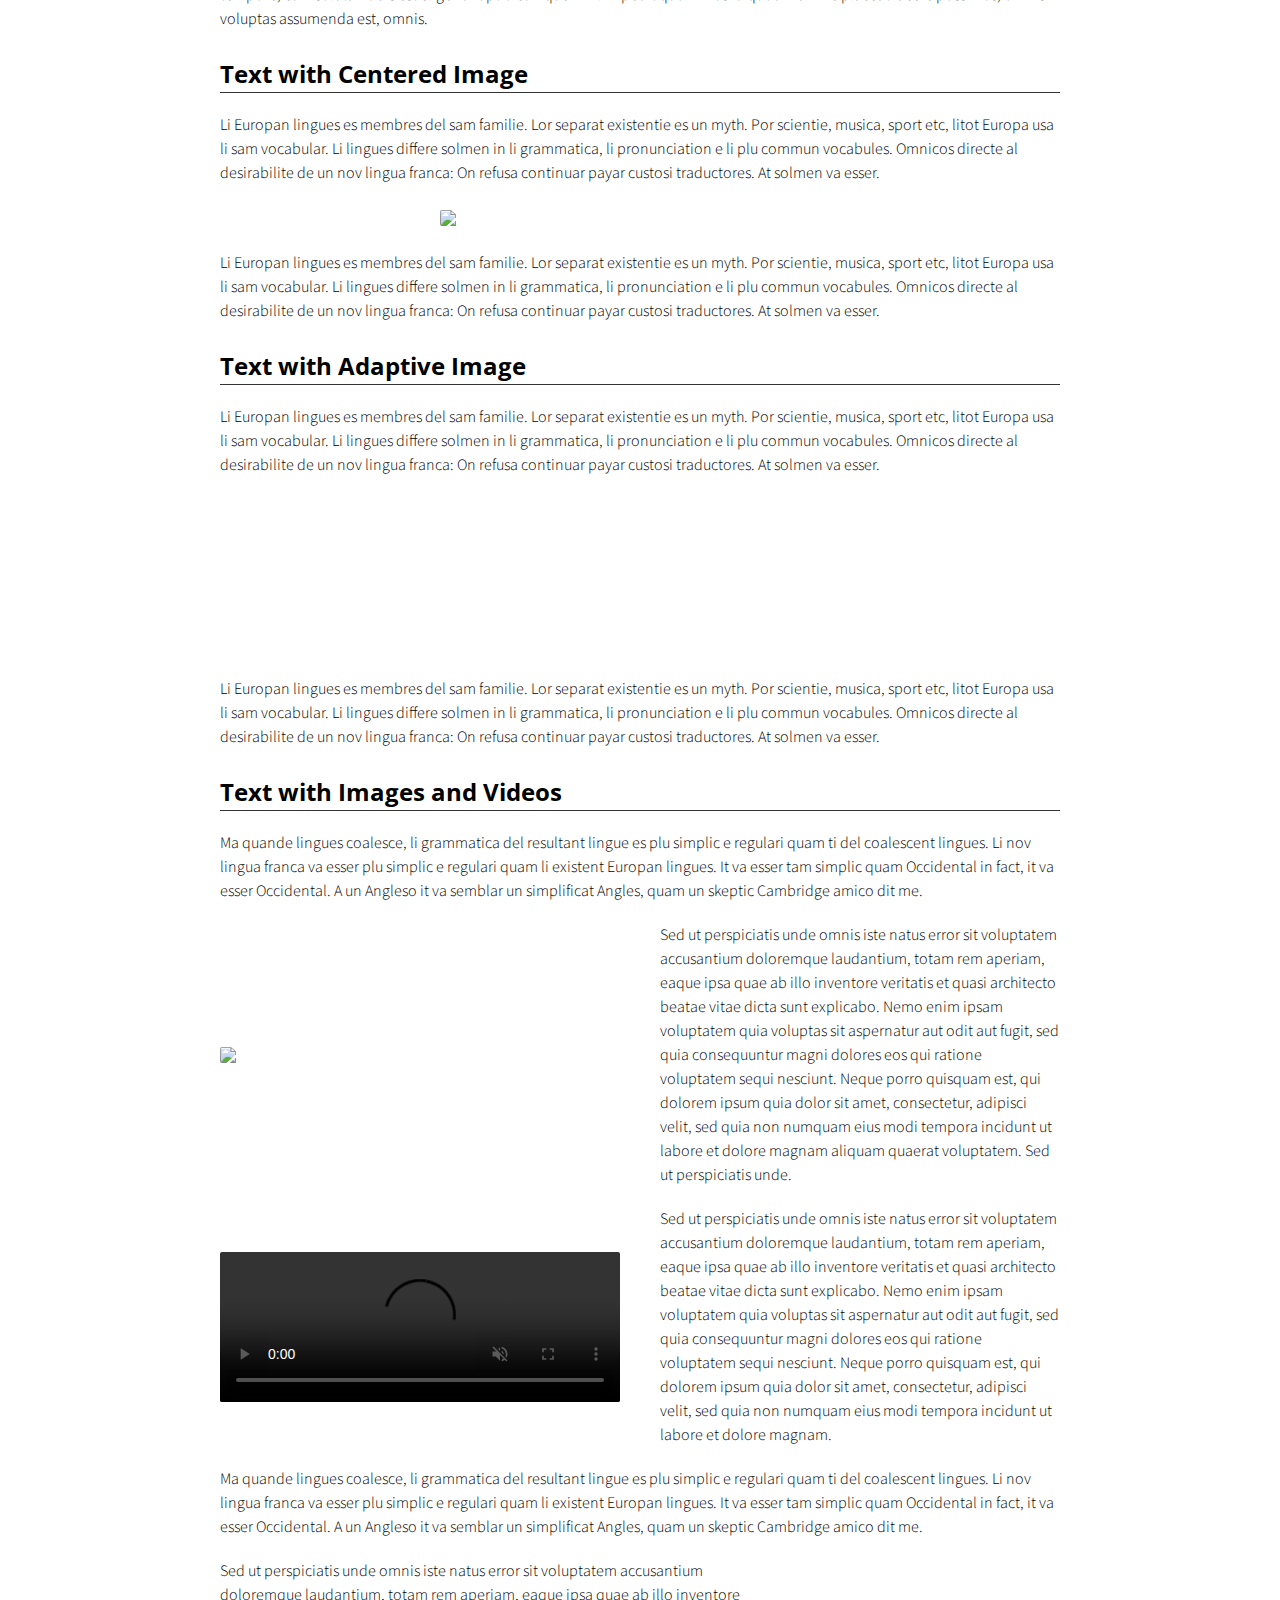
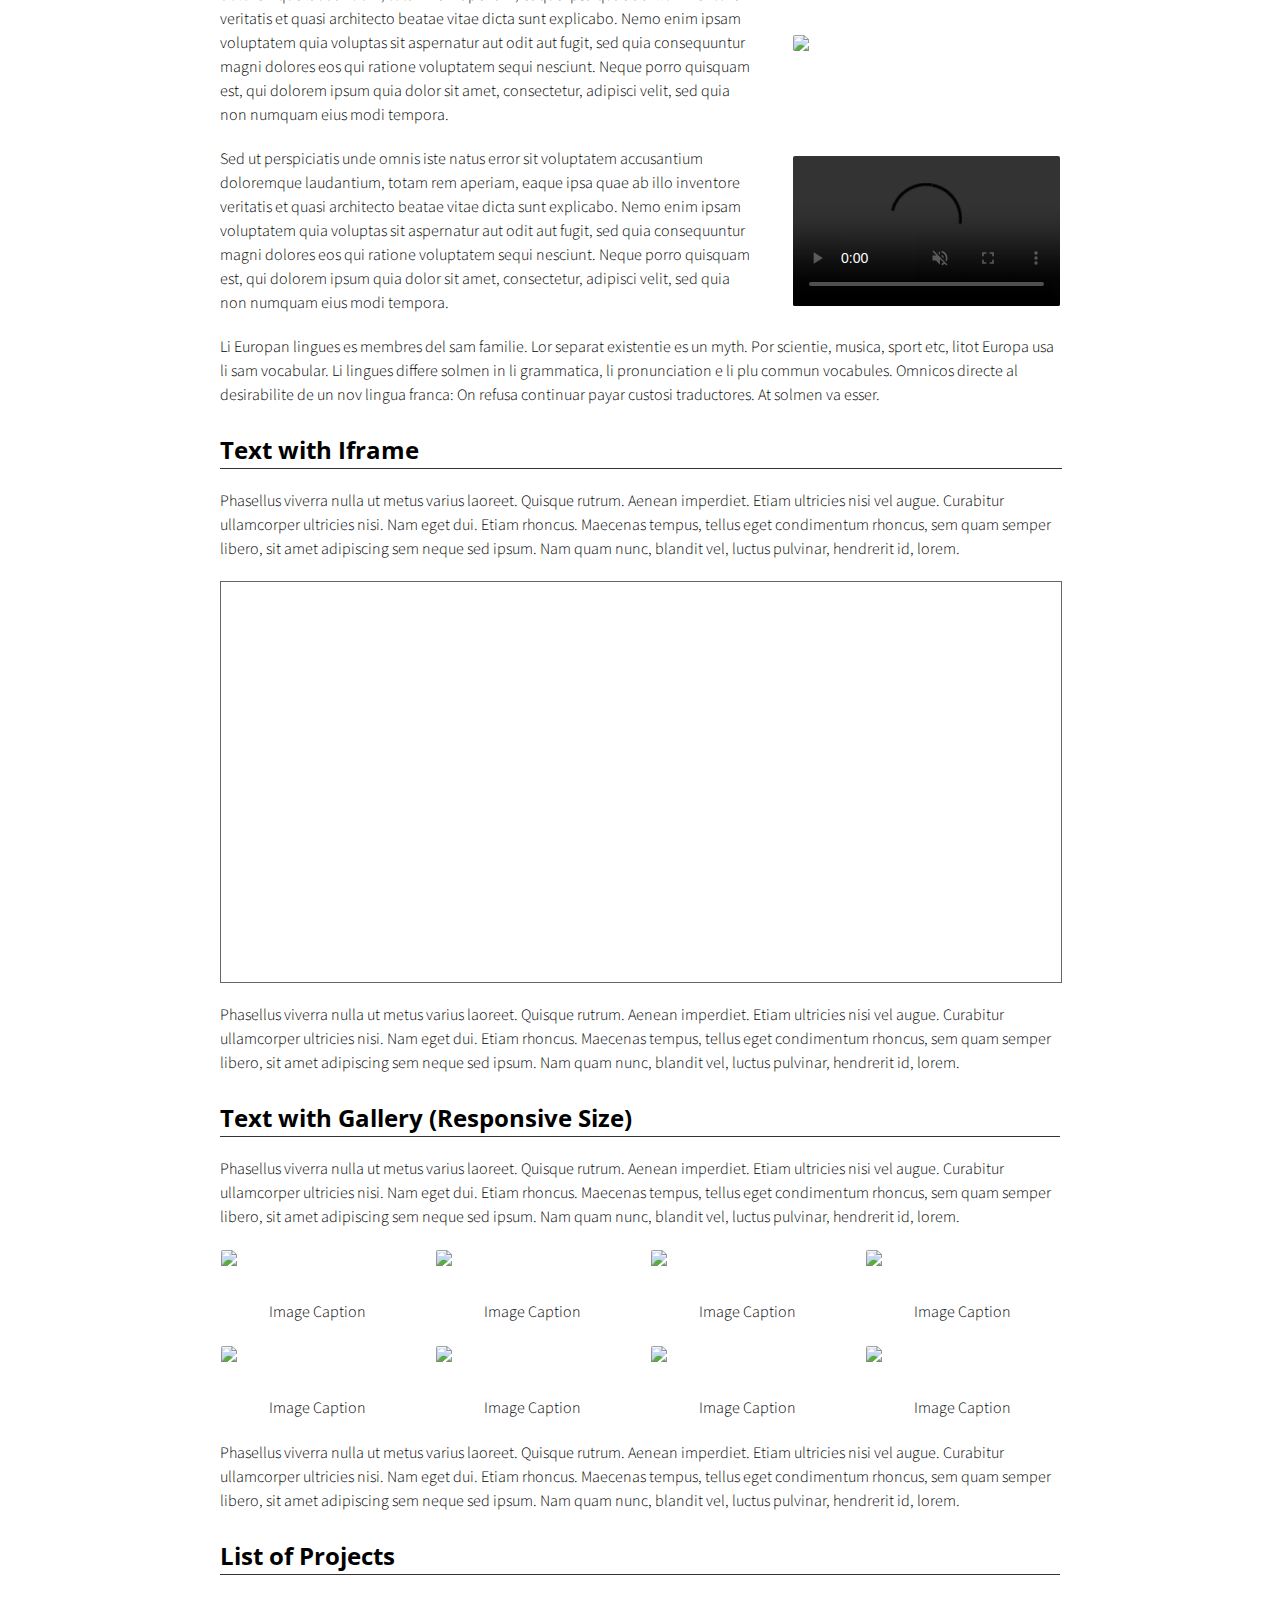
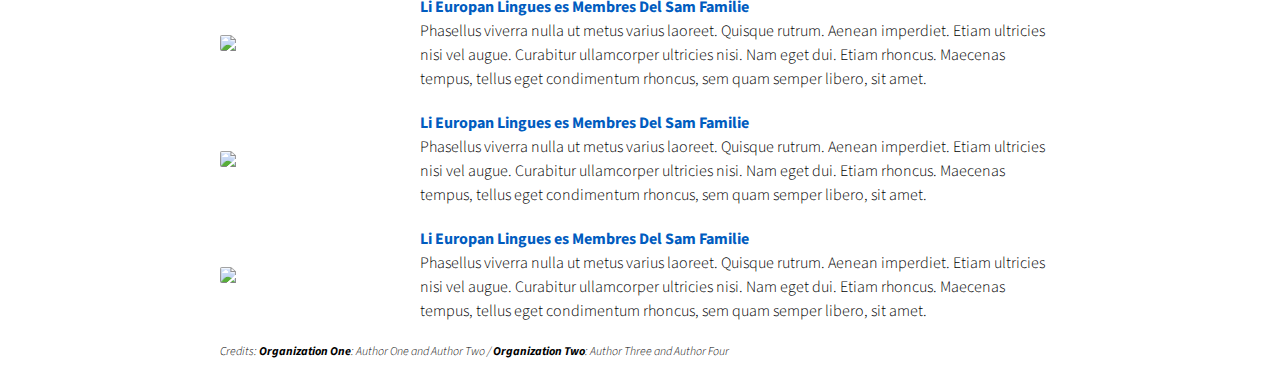
==== commit 89f93932: "Update index.html" ====
--- a/index.html
+++ b/index.html
@@ -47,11 +47,7 @@
         <div class="flex-row">
           <div class="flex-item flex-column">
             <p class="text add-top-margin">
-              Phasellus viverra nulla ut metus varius laoreet. Quisque rutrum. Aenean imperdiet. Etiam ultricies nisi vel
-              augue. Curabitur ullamcorper ultricies nisi. Nam eget dui. Etiam rhoncus. Maecenas tempus, tellus eget
-              condimentum rhoncus, sem quam semper libero, sit amet adipiscing sem neque sed ipsum. Nam quam nunc, blandit
-              vel, luctus pulvinar, hendrerit id, lorem. Maecenas nec odio et ante tincidunt tempus. Donec vitae
-              sapien ut libero venenatis faucibus. Nullam quis ante.
+              Intro text
             </p>
           </div>
         </div>
@@ -59,27 +55,17 @@
         <!--Start Text Only-->
         <div class="flex-row">
           <div class="flex-item flex-column">
-            <h2 class="add-top-margin">Text Only</h2>
-            <hr>
-            <p class="text">
-              Li Europan lingues es membres del sam familie. Lor separat existentie es un myth. Por scientie, musica,
-              sport etc, litot Europa usa li sam vocabular. Li lingues differe solmen in li grammatica, li pronunciation e
-              li plu commun vocabules. Omnicos directe al desirabilite de un nov lingua franca: On refusa continuar payar
-              custosi traductores. At solmen va esser.
-            </p>
-            <p class="text">
-              Quis autem vel eum iure reprehenderit qui in ea voluptate velit esse quam nihil molestiae consequatur,
-              vel illum qui dolorem eum fugiat quo voluptas nulla pariatur? At vero eos et accusamus et iusto odio dignissimos
-              ducimus qui blanditiis praesentium voluptatum deleniti atque corrupti quos dolores et quas molestias
-              excepturi sint occaecati cupiditate non provident, similique sunt in culpa qui officia deserunt mollitia
-              animi, id est laborum et dolorum fuga.
+            <h2 class="add-top-margin">A bit more here</h2>
+            <hr>
+            <p class="text">
+              Write something.
+            </p>
+            <p class="text">
+              Hmmm.
             </p>
             <h3>Nested List</h3>
             <p class="text">
-              Phasellus viverra nulla ut metus varius laoreet. Quisque rutrum. Aenean imperdiet. Etiam ultricies nisi vel
-              augue. Curabitur ullamcorper ultricies nisi. Nam eget dui. Etiam rhoncus. Maecenas tempus, tellus eget
-              condimentum rhoncus, sem quam semper libero, <a target="_blank" href="javascript:void(0)">sit amet adipiscing sem neque</a> sed ipsum. Nam quam nunc, blandit
-              vel, luctus pulvinar, hendrerit id, lorem.
+              Example for nested list.
             </p>
             <ul>
               <li>Lorem ipsum dolor sit amet, consectetuer adipiscing elit.</li>
--- a/css/frame.css
+++ b/css/frame.css
@@ -0,0 +1,744 @@
+/*************************************************************************
+ * GitHub: https://github.com/yenchiah/project-website-template
+ * Version: v3.17
+ * This CSS file is for the website frame
+ * If you want to keep this template updated, avoid modifying this file
+ * Instead, add your own CSS in the index.css
+ *************************************************************************/
+
+html,
+body {
+  margin: 0;
+  padding: 0;
+  background-color: white;
+  font-family: 'Open Sans', Helvetica, Arial, sans-serif;
+  left: 0;
+  right: 0;
+  width: auto;
+}
+
+a {
+  outline: none;
+  cursor: pointer;
+}
+
+img {
+  -webkit-touch-callout: none;
+  -webkit-user-select: none;
+  -khtml-user-select: none;
+  -moz-user-select: none;
+  -ms-user-select: none;
+  user-select: none;
+}
+
+video {
+  -webkit-touch-callout: none;
+  -webkit-user-select: none;
+  -khtml-user-select: none;
+  -moz-user-select: none;
+  -ms-user-select: none;
+  user-select: none;
+}
+
+h2 {
+  font-size: 24px;
+  margin: 10px 0 0 0;
+  padding: 0;
+  font-weight: bold;
+  font-family: 'Open Sans', Helvetica, Arial, sans-serif;
+}
+
+h3 {
+  font-size: 18px;
+  margin: 10px 0 0 0;
+  padding: 0;
+  font-weight: bold;
+  font-family: 'Open Sans', Helvetica, Arial, sans-serif;
+}
+
+ul,
+ol {
+  margin: 10px 0 10px 0;
+}
+
+li ol,
+li ul {
+  margin: 0;
+}
+
+hr {
+  border: 0;
+  height: 1px;
+  background: #333;
+  margin: 0 0 10px 0;
+}
+
+.menu-container {
+  z-index: 2;
+  position: relative;
+  width: 100%;
+  background-color: #212121;
+  min-width: 300px;
+  -webkit-touch-callout: none;
+  -webkit-user-select: none;
+  -khtml-user-select: none;
+  -moz-user-select: none;
+  -ms-user-select: none;
+  user-select: none;
+}
+
+.menu {
+  position: relative;
+  margin: 0 auto;
+  max-width: 900px;
+}
+
+.menu-table {
+  padding: 10px 10px;
+  width: 100%;
+  margin: 0;
+}
+
+.menu-highlight {
+  color: rgb(255, 255, 255) !important;
+  opacity: 1 !important;
+  font-weight: 700 !important;
+}
+
+.logo {
+  margin-left: 20px;
+}
+
+.logo a {
+  color: rgba(255, 255, 255, 0.8);
+  font-family: 'Open Sans Condensed', Helvetica, Arial, sans-serif;
+  font-size: 30px;
+  text-decoration: none;
+  font-weight: 700;
+  flex: 1 auto;
+}
+
+.menu-button {
+  width: 40px;
+  height: 40px;
+  display: none;
+  cursor: pointer;
+  margin-right: 20px;
+}
+
+.menu-button img {
+  width: 30px;
+  height: 30px;
+}
+
+.menu-items a {
+  color: rgba(255, 255, 255, 0.8);
+  text-decoration: none;
+  font-weight: 400;
+  font-size: 18px;
+  flex: 1 auto;
+  transition: opacity 0.1s ease-in-out;
+  -moz-transition: opacity 0.1s ease-in-out;
+  -webkit-transition: opacity 0.1s ease-in-out;
+  font-family: 'Open Sans', Helvetica, Arial, sans-serif;
+  white-space: nowrap;
+}
+
+.menu-items a:not(:last-child) {
+  margin-right: 25px;
+}
+
+.menu-items a:hover {
+  color: rgb(255, 255, 255);
+  opacity: 1;
+}
+
+.content-container {
+  z-index: 1;
+  position: relative;
+  width: 100%;
+  min-width: 300px;
+}
+
+.content {
+  position: relative;
+  margin: 0 auto;
+  font-size: 16px;
+  font-family: 'Source Sans Pro', Helvetica, Arial, sans-serif;
+  font-weight: 300;
+  line-height: 1.5;
+  max-width: 900px;
+}
+
+.content p a,
+.content ul a,
+.content ol a {
+  text-decoration: none;
+  color: #005cbf;
+}
+
+.content p a:hover,
+.content ul a:hover,
+.content ol a:hover {
+  text-decoration: underline;
+}
+
+.content-table {
+  padding: 20px 10px;
+  width: 100%;
+  margin: 0;
+}
+
+.flex-column {
+  display: flex;
+  flex-direction: column;
+  flex-wrap: wrap;
+  justify-content: flex-start;
+  align-items: stretch;
+  align-content: stretch;
+  box-sizing: border-box;
+}
+
+.flex-row-space-between {
+  display: flex;
+  flex-direction: row;
+  flex-wrap: wrap;
+  justify-content: space-between;
+  align-items: center;
+  align-content: stretch;
+  box-sizing: border-box;
+}
+
+.flex-row {
+  display: flex;
+  flex-direction: row;
+  flex-wrap: wrap;
+  justify-content: flex-start;
+  align-items: center;
+  align-content: stretch;
+  box-sizing: border-box;
+}
+
+.flex-row-center {
+  display: flex;
+  flex-direction: row;
+  flex-wrap: wrap;
+  justify-content: center;
+  align-items: center;
+  align-content: stretch;
+  box-sizing: border-box;
+}
+
+.flex-item-stretch {
+  flex: 1 auto;
+}
+
+.flex-item-stretch-2 {
+  flex: 1 auto;
+}
+
+.flex-item-stretch-3 {
+  flex: 1 auto;
+}
+
+.flex-item-stretch-4 {
+  flex: 1 auto;
+}
+
+.flex-item-stretch-5 {
+  flex: 1 auto;
+}
+
+.flex-item {
+  margin: 0 20px;
+}
+
+.left-align {
+  float: left;
+}
+
+.right-align {
+  float: right;
+}
+
+.full-width {
+  width: 100%;
+}
+
+.badge-text {
+  font-size: 30px;
+  font-weight: 700;
+}
+
+.text {
+  margin: 10px 0 10px 0;
+  padding: 0;
+}
+
+.text-large-margin {
+  margin: 15px 0 15px 0;
+  padding: 0;
+}
+
+.text-small-margin {
+  margin: 5px 0 5px 0;
+  padding: 0;
+}
+
+.text-no-margin {
+  margin: 0;
+  padding: 0;
+}
+
+.image {
+  border-radius: 2px;
+  width: 100%;
+  margin: 15px 0;
+  -webkit-touch-callout: none;
+  -webkit-user-select: none;
+  -khtml-user-select: none;
+  -moz-user-select: none;
+  -ms-user-select: none;
+  user-select: none;
+  display: flex;
+}
+
+.image.center {
+  align-self: center;
+}
+
+.image img,
+.image video {
+  width: 100%;
+  height: auto;
+  box-sizing: border-box;
+  display: table-cell;
+  overflow: hidden;
+  border-radius: 2px;
+}
+
+.adaptive-image {
+  background-position: center;
+  background-repeat: no-repeat;
+  background-size: cover;
+}
+
+.image-wrap-text {
+  float: left;
+  margin: 5px 40px 25px 0;
+}
+
+.image-caption {
+  width: 100%;
+  text-align: center;
+  margin-top: -10px;
+  margin-bottom: 10px;
+}
+
+.max-width-400 {
+  max-width: 400px;
+}
+
+.max-width-140 {
+  max-width: 140px;
+}
+
+ol.publication {
+  display: flex;
+  flex-direction: column-reverse;
+  list-style: none;
+  margin: 7px 0 7px 0;
+  padding: 0;
+  flex-wrap: wrap;
+}
+
+ol.publication li {
+  display: flex;
+  align-items: baseline;
+  margin: 0;
+  padding: 0;
+}
+
+ol.publication li p:before {
+  line-height: 1;
+  margin-right: 5px;
+}
+
+ol.publication.C-list {
+  counter-reset: C-counter;
+}
+
+ol.publication.C-list li p {
+  counter-increment: C-counter;
+}
+
+ol.publication.C-list li p:before {
+  content: "[C"counter(C-counter)"]";
+}
+
+ol.publication.J-list {
+  counter-reset: J-counter;
+}
+
+ol.publication.J-list li p {
+  counter-increment: J-counter;
+}
+
+ol.publication.J-list li p:before {
+  content: "[J"counter(J-counter)"]";
+}
+
+ol.publication.T-list {
+  counter-reset: T-counter;
+}
+
+ol.publication.T-list li p {
+  counter-increment: T-counter;
+}
+
+ol.publication.T-list li p:before {
+  content: "[T"counter(T-counter)"]";
+}
+
+ol.publication.O-list {
+  counter-reset: O-counter;
+}
+
+ol.publication.O-list li p {
+  counter-increment: O-counter;
+}
+
+ol.publication.O-list li p:before {
+  content: "[O"counter(O-counter)"]";
+}
+
+ol.publication.P-list {
+  counter-reset: P-counter;
+}
+
+ol.publication.P-list li p {
+  counter-increment: P-counter;
+}
+
+ol.publication.P-list li p:before {
+  content: "[P"counter(P-counter)"]";
+}
+
+ol.publication.M-list {
+  counter-reset: M-counter;
+}
+
+ol.publication.M-list li p {
+  counter-increment: M-counter;
+}
+
+ol.publication.M-list li p:before {
+  content: "[M"counter(M-counter)"]";
+}
+
+ol.publication.F-list {
+  counter-reset: F-counter;
+}
+
+ol.publication.F-list li p {
+  counter-increment: F-counter;
+}
+
+ol.publication.F-list li p:before {
+  content: "[F"counter(F-counter)"]";
+}
+
+ol.publication.A-list {
+  counter-reset: A-counter;
+}
+
+ol.publication.A-list li p {
+  counter-increment: A-counter;
+}
+
+ol.publication.A-list li p:before {
+  content: "[A"counter(A-counter)"]";
+}
+
+ol.nested {
+  list-style: none;
+  counter-reset: item;
+}
+
+ol.nested>li:before {
+  counter-increment: item;
+  content: counters(item, ".") ". ";
+  padding-right: 0.6em;
+}
+
+.noselect {
+  -webkit-touch-callout: none;
+  -webkit-user-select: none;
+  -khtml-user-select: none;
+  -moz-user-select: none;
+  -ms-user-select: none;
+  user-select: none;
+}
+
+.center-align-content {
+  display: flex;
+  justify-content: center;
+  align-items: center;
+}
+
+.left-align-content {
+  display: flex;
+  justify-content: flex-start;
+  align-items: center;
+}
+
+.text-large {
+  font-size: 20px;
+}
+
+.text-small {
+  font-size: 12px;
+}
+
+.text-italic {
+  font-style: italic;
+}
+
+.text-justify {
+  text-align: justify;
+}
+
+.text-center {
+  text-align: center;
+}
+
+.iframe-container {
+  position: absolute;
+  top: 61px;
+  bottom: 0;
+  left: 0;
+  height: auto;
+  width: 100%;
+  min-width: 300px;
+}
+
+.iframe {
+  border: 0;
+  width: 100%;
+  height: 100%;
+}
+
+.iframe-in-body {
+  width: 100%;
+  height: 400px;
+  border: 1px solid #666666;
+  margin: 10px 0;
+}
+
+.force-no-scroll {
+  overflow-y: hidden;
+}
+
+.force-scroll {
+  overflow-y: scroll;
+}
+
+.highlight-text {
+  font-weight: bold;
+}
+
+.add-top-margin {
+  margin-top: 15px;
+}
+
+.add-top-margin-small {
+  margin-top: 5px;
+}
+
+.add-bottom-margin {
+  margin-bottom: 15px;
+}
+
+.add-bottom-margin-small {
+  margin-bottom: 5px;
+}
+
+.custom-text-info,
+.custom-text-info p,
+.custom-text-info a {
+  color: #17a2b8;
+}
+
+.custom-text-info a:hover {
+  color: #007082;
+}
+
+.custom-text-primary,
+.custom-text-primary p,
+.custom-text-primary a {
+  color: #007bff;
+}
+
+.custom-text-primary a:hover {
+  color: #005cbf;
+}
+
+.custom-text-danger,
+.custom-text-danger p,
+.custom-text-danger a {
+  color: #dc3545;
+}
+
+.custom-text-danger a:hover {
+  color: #a71120;
+}
+
+.gallery {
+  display: flex;
+  flex-direction: row;
+  flex-wrap: wrap;
+  justify-content: flex-start;
+  align-items: center;
+  align-content: stretch;
+  box-sizing: border-box;
+  width: 100%;
+  padding: 0 10px;
+}
+
+.gallery a {
+  border: 1px solid rgba(0, 0, 0, 0);
+  color: black;
+  text-decoration: none;
+  padding: 10px;
+  cursor: default;
+  -webkit-touch-callout: none;
+  -webkit-user-select: none;
+  -khtml-user-select: none;
+  -moz-user-select: none;
+  -ms-user-select: none;
+  user-select: none;
+}
+
+.gallery a>img,
+.gallery a>video {
+  border-radius: 2px;
+  width: 100%;
+  background-image: url(../img/loading.gif);
+  background-repeat: no-repeat;
+  background-size: 30px 30px;
+  background-position: center;
+  min-height: 50px;
+}
+
+.gallery a>div {
+  width: 100%;
+  text-align: center;
+}
+
+@media screen and (min-width: 900px) {
+  .flex-item-stretch {
+    flex: 1;
+  }
+
+  .flex-item-stretch-2 {
+    flex: 2;
+  }
+
+  .flex-item-stretch-3 {
+    flex: 3;
+  }
+
+  .flex-item-stretch-4 {
+    flex: 4;
+  }
+
+  .flex-item-stretch-5 {
+    flex: 5;
+  }
+}
+
+@media screen and (max-width: 750px) {
+  .logo {
+    -webkit-tap-highlight-color: transparent;
+  }
+
+  .menu-items {
+    display: none;
+    width: 100%;
+  }
+
+  .menu-items a:first-child {
+    margin-top: 10px;
+  }
+
+  .menu-items a {
+    width: 100%;
+    padding: 10px 0;
+    border-top: 1px solid rgba(255, 255, 255, 0.5);
+  }
+
+  .menu-button {
+    display: flex;
+    flex-direction: row;
+    flex-wrap: wrap;
+    justify-content: flex-end;
+    align-items: center;
+    align-content: stretch;
+    box-sizing: border-box;
+    -webkit-tap-highlight-color: transparent;
+  }
+
+  .menu-button:focus {
+    pointer-events: none;
+  }
+
+  .menu-button:focus+.menu-items {
+    display: block;
+  }
+
+  .menu-button:focus+.menu-items a {
+    display: block;
+  }
+
+  .menu-items:hover {
+    display: block;
+  }
+
+  .menu-items>a {
+    display: block;
+  }
+
+  .image-wrap-text {
+    max-width: 100%;
+    margin-bottom: 20px;
+    margin-right: 0;
+  }
+}
+
+@media screen and (min-width: 900px) {
+  .gallery a {
+    flex: 1 0 25%;
+    max-width: 25%;
+  }
+}
+
+@media screen and (min-width: 700px) and (max-width: 900px) {
+  .gallery a {
+    flex: 1 0 33.3%;
+    max-width: 33.3%;
+  }
+}
+
+@media screen and (min-width: 500px) and (max-width: 700px) {
+  .gallery a {
+    flex: 1 0 50%;
+    max-width: 50%;
+  }
+}
+
+@media screen and (max-width: 500px) {
+  .gallery a {
+    flex: 1 0 100%;
+    max-width: 100%;
+  }
+}
--- a/css/controls.css
+++ b/css/controls.css
@@ -0,0 +1,440 @@
+/*************************************************************************
+ * GitHub: https://github.com/yenchiah/project-website-template
+ * Version: v3.17
+ * This CSS file has control elements that do not require JavaScript
+ * If you want to keep this template updated, avoid modifying this file
+ * Instead, add your own CSS in the index.css
+ *************************************************************************/
+
+.custom-image-button {
+  display: flex;
+  flex-direction: column;
+  flex-wrap: wrap;
+  justify-content: flex-start;
+  align-items: stretch;
+  align-content: stretch;
+  box-sizing: border-box;
+  text-decoration: none;
+  -webkit-touch-callout: none;
+  -webkit-user-select: none;
+  -khtml-user-select: none;
+  -moz-user-select: none;
+  -ms-user-select: none;
+  user-select: none;
+}
+
+.custom-button {
+  font-family: 'Open Sans', Helvetica, Arial, sans-serif;
+  padding: 10px 20px;
+  text-align: center;
+  font-size: 14px;
+  line-height: 15px;
+  outline: none;
+  border-radius: 2px;
+  cursor: pointer;
+  box-shadow: none;
+  transition: background-color 0.1s, box-shadow 0.1s, border 0.1s;
+  text-decoration: none;
+  display: block;
+  box-sizing: border-box;
+  color: white;
+  border: 1px solid #7d7d7d;
+  background-color: #7d7d7d;
+  -webkit-touch-callout: none;
+  -webkit-user-select: none;
+  -khtml-user-select: none;
+  -moz-user-select: none;
+  -ms-user-select: none;
+  user-select: none;
+}
+
+.custom-button:not(:disabled):hover {
+  background-color: #4d4d4d;
+  border-color: #4d4d4d;
+}
+
+.custom-button:not(:disabled):active {
+  background-color: #4d4d4d;
+  border-color: #4d4d4d;
+}
+
+.custom-button:disabled {
+  opacity: 0.4;
+  cursor: default;
+}
+
+.custom-button-primary {
+  background-color: #007bff;
+  border-color: #007bff;
+}
+
+.custom-button-primary:not(:disabled):hover {
+  background-color: #005cbf;
+  border-color: #005cbf;
+}
+
+.custom-button-primary:not(:disabled):active {
+  background-color: #005cbf;
+  border-color: #005cbf;
+}
+
+.custom-button-danger {
+  background-color: #dc3545;
+  border-color: #dc3545;
+}
+
+.custom-button-danger:not(:disabled):hover {
+  background-color: #a71120;
+  border-color: #a71120;
+}
+
+.custom-button-danger:not(:disabled):active {
+  background-color: #a71120;
+  border-color: #a71120;
+}
+
+.custom-button-info {
+  background-color: #17a2b8;
+  border-color: #17a2b8;
+}
+
+.custom-button-info:not(:disabled):hover {
+  background-color: #007082;
+  border-color: #007082;
+}
+
+.custom-button-info:not(:disabled):active {
+  background-color: #007082;
+  border-color: #007082;
+}
+
+.custom-button-flat {
+  font-family: 'Open Sans', Helvetica, Arial, sans-serif;
+  text-align: center;
+  font-size: 16px;
+  line-height: 16px;
+  outline: none;
+  border-radius: 48px;
+  cursor: pointer;
+  box-shadow: none;
+  transition: background-color 0.1s, box-shadow 0.1s, border 0.1s;
+  text-decoration: none;
+  color: black;
+  border: 1px solid #777777;
+  background-color: white;
+  padding: 13px;
+  display: flex;
+  flex-direction: row;
+  flex-wrap: wrap;
+  justify-content: center;
+  align-items: center;
+  align-content: center;
+  box-sizing: border-box;
+  -webkit-touch-callout: none;
+  -webkit-user-select: none;
+  -khtml-user-select: none;
+  -moz-user-select: none;
+  -ms-user-select: none;
+  user-select: none;
+}
+
+.custom-button-flat.large {
+  font-size: 18px;
+  line-height: 18px;
+  padding: 17px;
+  border-radius: 56px;
+}
+
+.custom-button-flat.small {
+  font-size: 14px;
+  line-height: 14px;
+  padding: 12px;
+  border-radius: 42px;
+}
+
+.custom-button-flat:disabled {
+  opacity: 0.4;
+  cursor: default;
+}
+
+.custom-button-flat img {
+  width: 20px;
+  height: 20px;
+}
+
+.custom-button-flat.small img {
+  width: 16px;
+  height: 16px;
+}
+
+.custom-button-flat.large img {
+  width: 24px;
+  height: 24px;
+}
+
+.custom-button-flat span {
+  margin-left: 6px;
+}
+
+.custom-textbox {
+  font-family: 'Source Sans Pro', Helvetica, Arial, sans-serif;
+  box-sizing: border-box;
+  padding: 5px 10px;
+  background: rgb(255, 255, 255);
+  border: 1px solid #7d7d7d;
+  font-size: 16px !important;
+  outline: none;
+  border-radius: 2px;
+  width: 100%;
+  min-height: 37px;
+  max-height: 37px;
+  resize: vertical;
+}
+
+textarea.custom-textbox {
+  min-height: 60px !important;
+  max-height: 200px !important;
+}
+
+input[readonly].custom-textbox {
+  cursor: default;
+  pointer-events: none;
+  background: rgb(230, 230, 230);
+}
+
+.control-group {
+  display: flex;
+  flex-direction: row;
+  flex-wrap: wrap;
+  justify-content: flex-start;
+  align-items: center;
+  align-content: stretch;
+  box-sizing: border-box;
+  -webkit-touch-callout: none;
+  -webkit-user-select: none;
+  -khtml-user-select: none;
+  -moz-user-select: none;
+  -ms-user-select: none;
+  user-select: none;
+}
+
+.control-group .custom-image-button {
+  margin: 10px 0 10px 0;
+}
+
+.control-group .custom-image-button:not(:last-child) {
+  margin-right: 15px;
+}
+
+.control-group .custom-button {
+  margin: 10px 0 10px 0;
+}
+
+.control-group .custom-button:not(:last-child) {
+  margin-right: 15px;
+}
+
+.control-group .custom-button-flat {
+  margin: 10px 0 10px 0;
+}
+
+.control-group .custom-button-flat:not(:last-child) {
+  margin-right: 15px;
+}
+
+.control-group .custom-textbox {
+  margin: 10px 0 10px 0;
+}
+
+.control-group .custom-textbox:not(:last-child) {
+  margin-right: 15px;
+}
+
+@media screen and (max-width: 500px) {
+  .stretch-on-mobile {
+    margin-left: 0 !important;
+    margin-right: 0 !important;
+    flex: 1 0 100%;
+    max-width: 100%;
+  }
+}
+
+.pulse-white {
+  box-shadow: 0 0 0 rgba(255, 255, 255, 0.5);
+  animation: pulse-white 2s infinite;
+}
+
+@-webkit-keyframes pulse-white {
+  0% {
+    -webkit-box-shadow: 0 0 0 0 rgba(255, 255, 255, 0.5);
+  }
+
+  70% {
+    -webkit-box-shadow: 0 0 0 15px rgba(255, 255, 255, 0);
+  }
+
+  100% {
+    -webkit-box-shadow: 0 0 0 0 rgba(255, 255, 255, 0);
+  }
+}
+
+@keyframes pulse-white {
+  0% {
+    -moz-box-shadow: 0 0 0 0 rgba(255, 255, 255, 0.5);
+    box-shadow: 0 0 0 0 rgba(255, 255, 255, 0.5);
+  }
+
+  70% {
+    -moz-box-shadow: 0 0 0 15px rgba(255, 255, 255, 0);
+    box-shadow: 0 0 0 15px rgba(255, 255, 255, 0);
+  }
+
+  100% {
+    -moz-box-shadow: 0 0 0 0 rgba(255, 255, 255, 0);
+    box-shadow: 0 0 0 0 rgba(255, 255, 255, 0);
+  }
+}
+
+.pulse-black {
+  box-shadow: 0 0 0 rgba(0, 0, 0, 0.5);
+  animation: pulse-black 2s infinite;
+}
+
+@-webkit-keyframes pulse-black {
+  0% {
+    -webkit-box-shadow: 0 0 0 0 rgba(0, 0, 0, 0.5);
+  }
+
+  70% {
+    -webkit-box-shadow: 0 0 0 15px rgba(0, 0, 0, 0);
+  }
+
+  100% {
+    -webkit-box-shadow: 0 0 0 0 rgba(0, 0, 0, 0);
+  }
+}
+
+@keyframes pulse-black {
+  0% {
+    -moz-box-shadow: 0 0 0 0 rgba(0, 0, 0, 0.5);
+    box-shadow: 0 0 0 0 rgba(0, 0, 0, 0.5);
+  }
+
+  70% {
+    -moz-box-shadow: 0 0 0 15px rgba(0, 0, 0, 0);
+    box-shadow: 0 0 0 15px rgba(0, 0, 0, 0);
+  }
+
+  100% {
+    -moz-box-shadow: 0 0 0 0 rgba(0, 0, 0, 0);
+    box-shadow: 0 0 0 0 rgba(0, 0, 0, 0);
+  }
+}
+
+.pulse-primary {
+  box-shadow: 0 0 0 rgba(0, 123, 255, 0.5);
+  animation: pulse-primary 2s infinite;
+}
+
+@-webkit-keyframes pulse-primary {
+  0% {
+    -webkit-box-shadow: 0 0 0 0 rgba(0, 123, 255, 0.5);
+  }
+
+  70% {
+    -webkit-box-shadow: 0 0 0 15px rgba(0, 123, 255, 0);
+  }
+
+  100% {
+    -webkit-box-shadow: 0 0 0 0 rgba(0, 123, 255, 0);
+  }
+}
+
+@keyframes pulse-primary {
+  0% {
+    -moz-box-shadow: 0 0 0 0 rgba(0, 123, 255, 0.5);
+    box-shadow: 0 0 0 0 rgba(0, 123, 255, 0.5);
+  }
+
+  70% {
+    -moz-box-shadow: 0 0 0 15px rgba(0, 123, 255, 0);
+    box-shadow: 0 0 0 15px rgba(0, 123, 255, 0);
+  }
+
+  100% {
+    -moz-box-shadow: 0 0 0 0 rgba(0, 123, 255, 0);
+    box-shadow: 0 0 0 0 rgba(0, 123, 255, 0);
+  }
+}
+
+.pulse-danger {
+  box-shadow: 0 0 0 rgba(220, 53, 69, 0.5);
+  animation: pulse-danger 2s infinite;
+}
+
+@-webkit-keyframes pulse-danger {
+  0% {
+    -webkit-box-shadow: 0 0 0 0 rgba(220, 53, 69, 0.5);
+  }
+
+  70% {
+    -webkit-box-shadow: 0 0 0 15px rgba(220, 53, 69, 0);
+  }
+
+  100% {
+    -webkit-box-shadow: 0 0 0 0 rgba(220, 53, 69, 0);
+  }
+}
+
+@keyframes pulse-danger {
+  0% {
+    -moz-box-shadow: 0 0 0 0 rgba(220, 53, 69, 0.5);
+    box-shadow: 0 0 0 0 rgba(220, 53, 69, 0.5);
+  }
+
+  70% {
+    -moz-box-shadow: 0 0 0 15px rgba(220, 53, 69, 0);
+    box-shadow: 0 0 0 15px rgba(220, 53, 69, 0);
+  }
+
+  100% {
+    -moz-box-shadow: 0 0 0 0 rgba(220, 53, 69, 0);
+    box-shadow: 0 0 0 0 rgba(220, 53, 69, 0);
+  }
+}
+
+.pulse-info {
+  box-shadow: 0 0 0 rgba(23, 162, 184, 0.5);
+  animation: pulse-info 2s infinite;
+}
+
+@-webkit-keyframes pulse-info {
+  0% {
+    -webkit-box-shadow: 0 0 0 0 rgba(23, 162, 184, 0.5);
+  }
+
+  70% {
+    -webkit-box-shadow: 0 0 0 15px rgba(23, 162, 184, 0);
+  }
+
+  100% {
+    -webkit-box-shadow: 0 0 0 0 rgba(23, 162, 184, 0);
+  }
+}
+
+@keyframes pulse-info {
+  0% {
+    -moz-box-shadow: 0 0 0 0 rgba(23, 162, 184, 0.5);
+    box-shadow: 0 0 0 0 rgba(23, 162, 184, 0.5);
+  }
+
+  70% {
+    -moz-box-shadow: 0 0 0 15px rgba(23, 162, 184, 0);
+    box-shadow: 0 0 0 15px rgba(23, 162, 184, 0);
+  }
+
+  100% {
+    -moz-box-shadow: 0 0 0 0 rgba(23, 162, 184, 0);
+    box-shadow: 0 0 0 0 rgba(23, 162, 184, 0);
+  }
+}
--- a/css/custom.css
+++ b/css/custom.css
@@ -0,0 +1,11 @@
+/*************************************************************************
+ * Your custom CSS file
+ *************************************************************************/
+
+.custom-dropdown {
+  width: 240px;
+}
+
+.custom-textbox {
+  width: 240px;
+}
